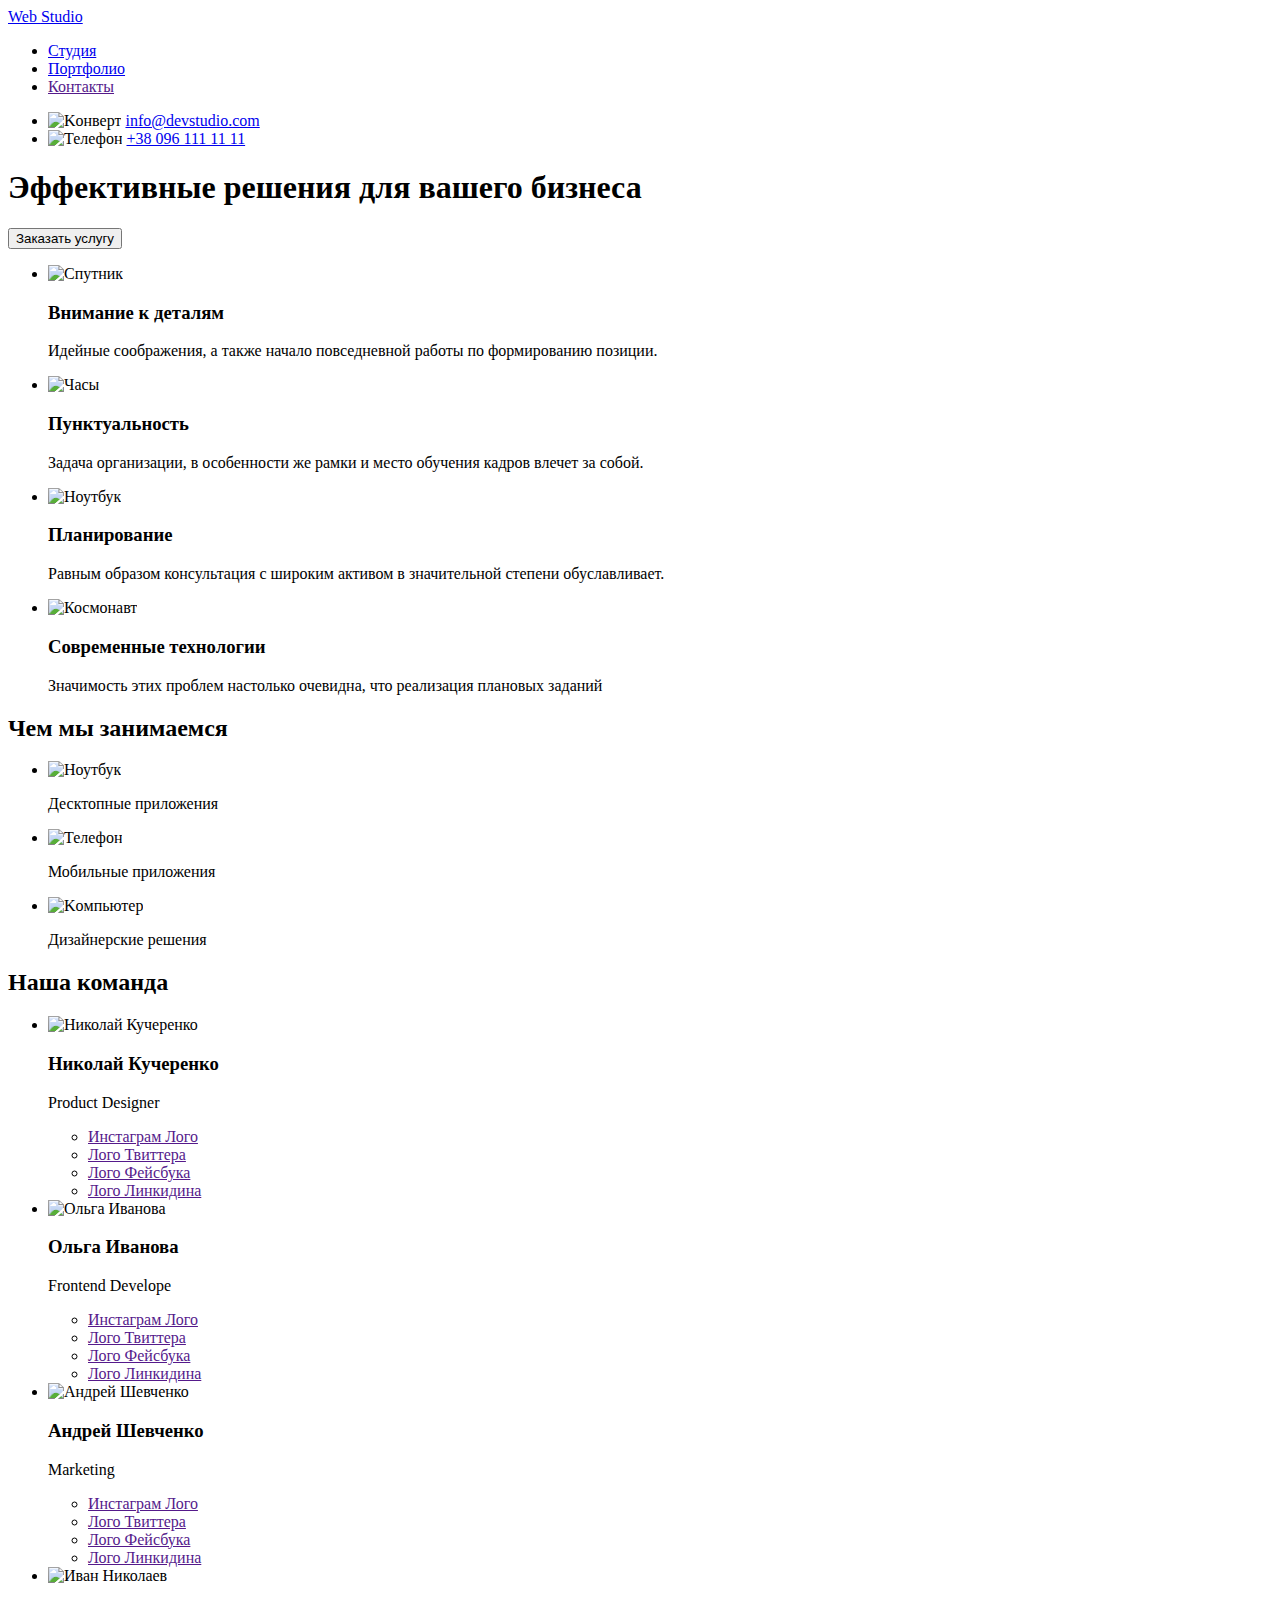
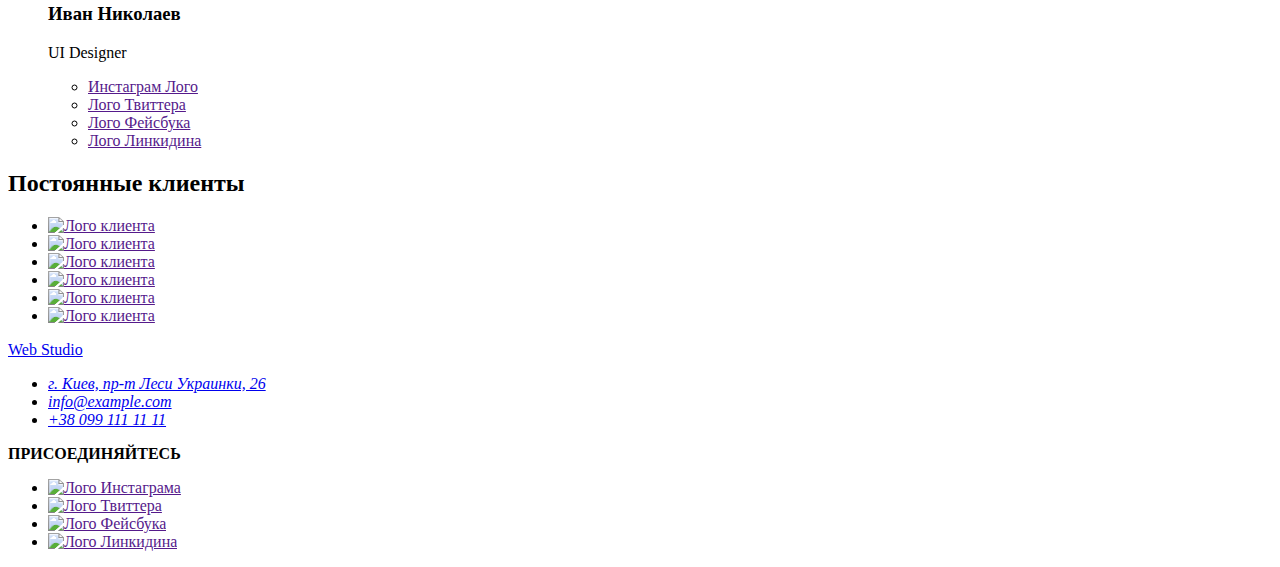
==== index.html @ 24cbf23c "Uploading Files" ====
<!DOCTYPE html>
<html lang="ru">
  <head>
    <meta charset="UTF-8" />
    <meta name="viewport" content="width=device-width, initial-scale=1.0" />
    <title>Web Studio</title>
    <link
      href="https://fonts.googleapis.com/css2?family=Raleway:wght@700&family=Roboto:wght@400;500;700;900&display=swap"
      rel="stylesheet"
    />
    <link rel="stylesheet" href="./css/normalize.css" />
    <link rel="stylesheet" href="./css/style.css" />
  </head>
  <body>
    <!--Hat of website-->
    <header>
      <div class="top-navigation container">
        <nav class="top-nav">
          <a class="logo" href="./index.html" aria-label="Лого" lang="en">
            <span class="bluesidelogo"> Web </span> Studio
          </a>
          <ul class="site-nav">
            <li class="item">
              <a href="./index.html" class="link current"> Студия </a>
            </li>
            <li class="item">
              <a href="./portfolio.html" class="link">Портфолио</a>
            </li>
            <li class="item"><a href="" class="link">Контакты</a></li>
          </ul>
        </nav>
        <ul class="contacts-list">
          <li class="item">
            <img src="./img/envelope(hover)1.svg" alt="Koнверт" />
            <a href="mailto:info@devstudio.com" class="contacts">
              info@devstudio.com
            </a>
          </li>
          <li class="item">
            <img src="./img/phone1.svg" alt="Телефон" />
            <a href="tel:+380961111111" class="contacts"> +38 096 111 11 11 </a>
          </li>
        </ul>
      </div>
    </header>
    <main class="container">
      <!--Hero-->
      <div class="container">
        <section class="hero">
          <h1 class="hero-title">
            Эффективные решения для вашего бизнеса
          </h1>
          <button type="button" class="hero-button">Заказать услугу</button>
        </section>
      </div>
      <section class="section feauturesec">
        <div class="container">
          <h2 hidden>Преймущества</h2>
          <ul class="features">
            <li class="features-list">
              <img
                class="features-pic-1"
                src="./img/sputnik1.svg"
                alt="Спутник"
              />
              <h3 class="title">Внимание к деталям</h3>
              <p class="features-text">
                Идейные соображения, а также начало повседневной работы по
                формированию позиции.
              </p>
            </li>
            <li class="features-list">
              <img class="features-pic-2" src="./img/clocks1.svg" alt="Часы" />
              <h3 class="title">Пунктуальность</h3>
              <p class="features-text">
                Задача организации, в особенности же рамки и место обучения
                кадров влечет за собой.
              </p>
            </li>
            <li class="features-list">
              <img
                class="features-pic-3"
                src="./img/laptop1.svg"
                alt="Ноутбук"
              />
              <h3 class="title">Планирование</h3>
              <p class="features-text">
                Равным образом консультация с широким активом в значительной
                степени обуславливает.
              </p>
            </li>
            <li class="features-list">
              <img
                class="features-pic-4"
                src="./img/human1.svg"
                alt="Космонавт"
              />
              <h3 class="title">Современные технологии</h3>
              <p class="features-text">
                Значимость этих проблем настолько очевидна, что реализация
                плановых заданий
              </p>
            </li>
          </ul>
        </div>
      </section>
      <!--What we are doing-->
      <section class="section our-job">
        <div class="container">
          <h2 class="section-title">Чем мы занимаемся</h2>
          <ul class="examples">
            <li class="examples-list">
              <img
                src="./img/laptop.jpg"
                alt="Ноутбук"
                width="370"
                height="294"
              />
              <p class="picturetext">Десктопные приложения</p>
            </li>
            <li class="examples-list">
              <img
                src="./img/phone.jpg"
                alt="Телефон"
                width="370"
                height="294"
              />
              <p class="picturetext">Мобильные приложения</p>
            </li>
            <li class="examples-list">
              <img
                src="./img/computer.jpg"
                alt="Koмпьютер"
                width="370"
                height="294"
              />
              <p class="picturetext">Дизайнерские решения</p>
            </li>
          </ul>
        </div>
      </section>
      <!--Наша команда-->
      <section class="section our-team">
        <div class="container">
          <h2 class="section-title">Наша команда</h2>
          <ul class="our-people">
            <li class="team-list">
              <img
                src="./img/kucherenko.jpg"
                alt="Николай Кучеренко"
                width="270"
                height="260"
              />
              <h3 class="nametitle">Николай Кучеренко</h3>
              <p lang="en" class="profession">Product Designer</p>
              <ul>
                <li><a href="" aria-label="Instagram"> Инстаграм Лого </a></li>
                <li><a href="" aria-label="Twitter"> Лого Твиттера </a></li>
                <li><a href="" aria-label="Facebook"> Лого Фейсбука</a></li>
                <li><a href="" aria-label="Linkedin"> Лого Линкидина</a></li>
              </ul>
            </li>
            <li class="team-list">
              <img
                src="./img/ivanova.png"
                alt="Ольга Иванова"
                width="270"
                height="260"
              />
              <h3 class="nametitle">Ольга Иванова</h3>
              <p lang="en" class="profession">Frontend Develope</p>
              <ul>
                <li><a href="" aria-label="Instagram"> Инстаграм Лого </a></li>
                <li><a href="" aria-label="Twitter"> Лого Твиттера </a></li>
                <li><a href="" aria-label="Facebook"> Лого Фейсбука</a></li>
                <li><a href="" aria-label="Linkedin"> Лого Линкидина</a></li>
              </ul>
            </li>
            <li class="team-list">
              <img
                src="./img/shevchenko.png"
                alt="Андрей Шевченко"
                width="270"
                height="260"
              />
              <h3 class="nametitle">Андрей Шевченко</h3>
              <p lang="en" class="profession">Marketing</p>
              <ul>
                <li><a href="" aria-label="Instagram"> Инстаграм Лого </a></li>
                <li><a href="" aria-label="Twitter"> Лого Твиттера </a></li>
                <li><a href="" aria-label="Facebook"> Лого Фейсбука</a></li>
                <li><a href="" aria-label="Linkedin"> Лого Линкидина</a></li>
              </ul>
            </li>
            <li class="team-list">
              <img
                src="./img/nikolaev.png"
                alt="Иван Николаев"
                width="270"
                height="260"
              />
              <h3 class="nametitle">Иван Николаев</h3>
              <p lang="en" class="profession">UI Designer</p>
              <ul>
                <li><a href="" aria-label="Instagram"> Инстаграм Лого </a></li>
                <li><a href="" aria-label="Twitter"> Лого Твиттера </a></li>
                <li><a href="" aria-label="Facebook"> Лого Фейсбука</a></li>
                <li><a href="" aria-label="Linkedin"> Лого Линкидина</a></li>
              </ul>
            </li>
          </ul>
        </div>
      </section>
      <!--Постоянные клиенты-->
      <section class="section clients">
        <div class="container">
          <h2 class="section-title">Постоянные клиенты</h2>
          <ul class="our-clients">
            <li class="clients-list">
              <a href=""><img src="./img/ya&co.svg" alt="Лого клиента" /> </a>
            </li>
            <li class="clients-list">
              <a href="">
                <img src="./img/company.svg" alt="Лого клиента" />
              </a>
            </li>
            <li class="clients-list">
              <a href=""
                ><img src="./img/company2.svg" alt="Лого клиента" />
              </a>
            </li>
            <li class="clients-list">
              <a href="">
                <img src="./img/fosterpeters.svg" alt="Лого клиента"
              /></a>
            </li>
            <li class="clients-list">
              <a href=""> <img src="./img/brand.svg" alt="Лого клиента" /> </a>
            </li>
            <li class="clients-list">
              <a href=""> <img src="./img/tagline.svg" alt="Лого клиента" /></a>
            </li>
          </ul>
        </div>
      </section>
    </main>
    <!-- Footer-->
    <footer class="footer">
      <div class="container">
        <div class="fotter-logo">
          <div class="left-side-logo">
            <a href="./index.html" lang="en" class="whitelogo">
              <span class="bluesidelogo">Web</span> Studio
            </a>
          </div>
          <address class="address">
            <ul class="address-list">
              <li>
                <a
                  href="https://goo.gl/maps/Nmf4giyLiauQaxNX7"
                  target="blank"
                  class="addresslink"
                  >г. Киев, пр-т Леси Украинки, 26</a
                >
              </li>
              <li>
                <a
                  href="mailto:info@example.com"
                  class="addresslink addresscolor"
                >
                  info@example.com
                </a>
              </li>
              <li>
                <a href="tel:+380991111111" class="addresslink addresscolor">
                  +38 099 111 11 11
                </a>
              </li>
            </ul>
          </address>
        </div>
        <div class="fotter-join-us">
          <div class="join-us">
            <b class="footer-sent">
              ПРИСОЕДИНЯЙТЕСЬ
            </b>
          </div>
          <ul class="footter-social">
            <li class="footter-social-list">
              <a href="" aria-label="Instagram" class="social-network">
                <img
                  src="./img/social-media/instagram 2.svg"
                  alt="Лого Инстаграма"
                />
              </a>
            </li>
            <li class="footter-social-list">
              <a href="" aria-label="Twitter" class="social-network">
                <img
                  src="./img/social-media/twitter 1.svg"
                  alt="Лого Твиттера"
                />
              </a>
            </li>
            <li class="footter-social-list">
              <a href="" aria-label="Facebook" class="social-network">
                <img
                  src="./img/social-media/facebook 1.svg"
                  alt="Лого Фейсбука"
                />
              </a>
            </li>
            <li class="footter-social-list">
              <a href="" aria-label="Linkedin" class="social-network">
                <img
                  src="./img/social-media/linkedin 1.svg"
                  alt="Лого Линкидина"
                />
              </a>
            </li>
          </ul>
        </div>
      </div>
    </footer>
  </body>
</html>
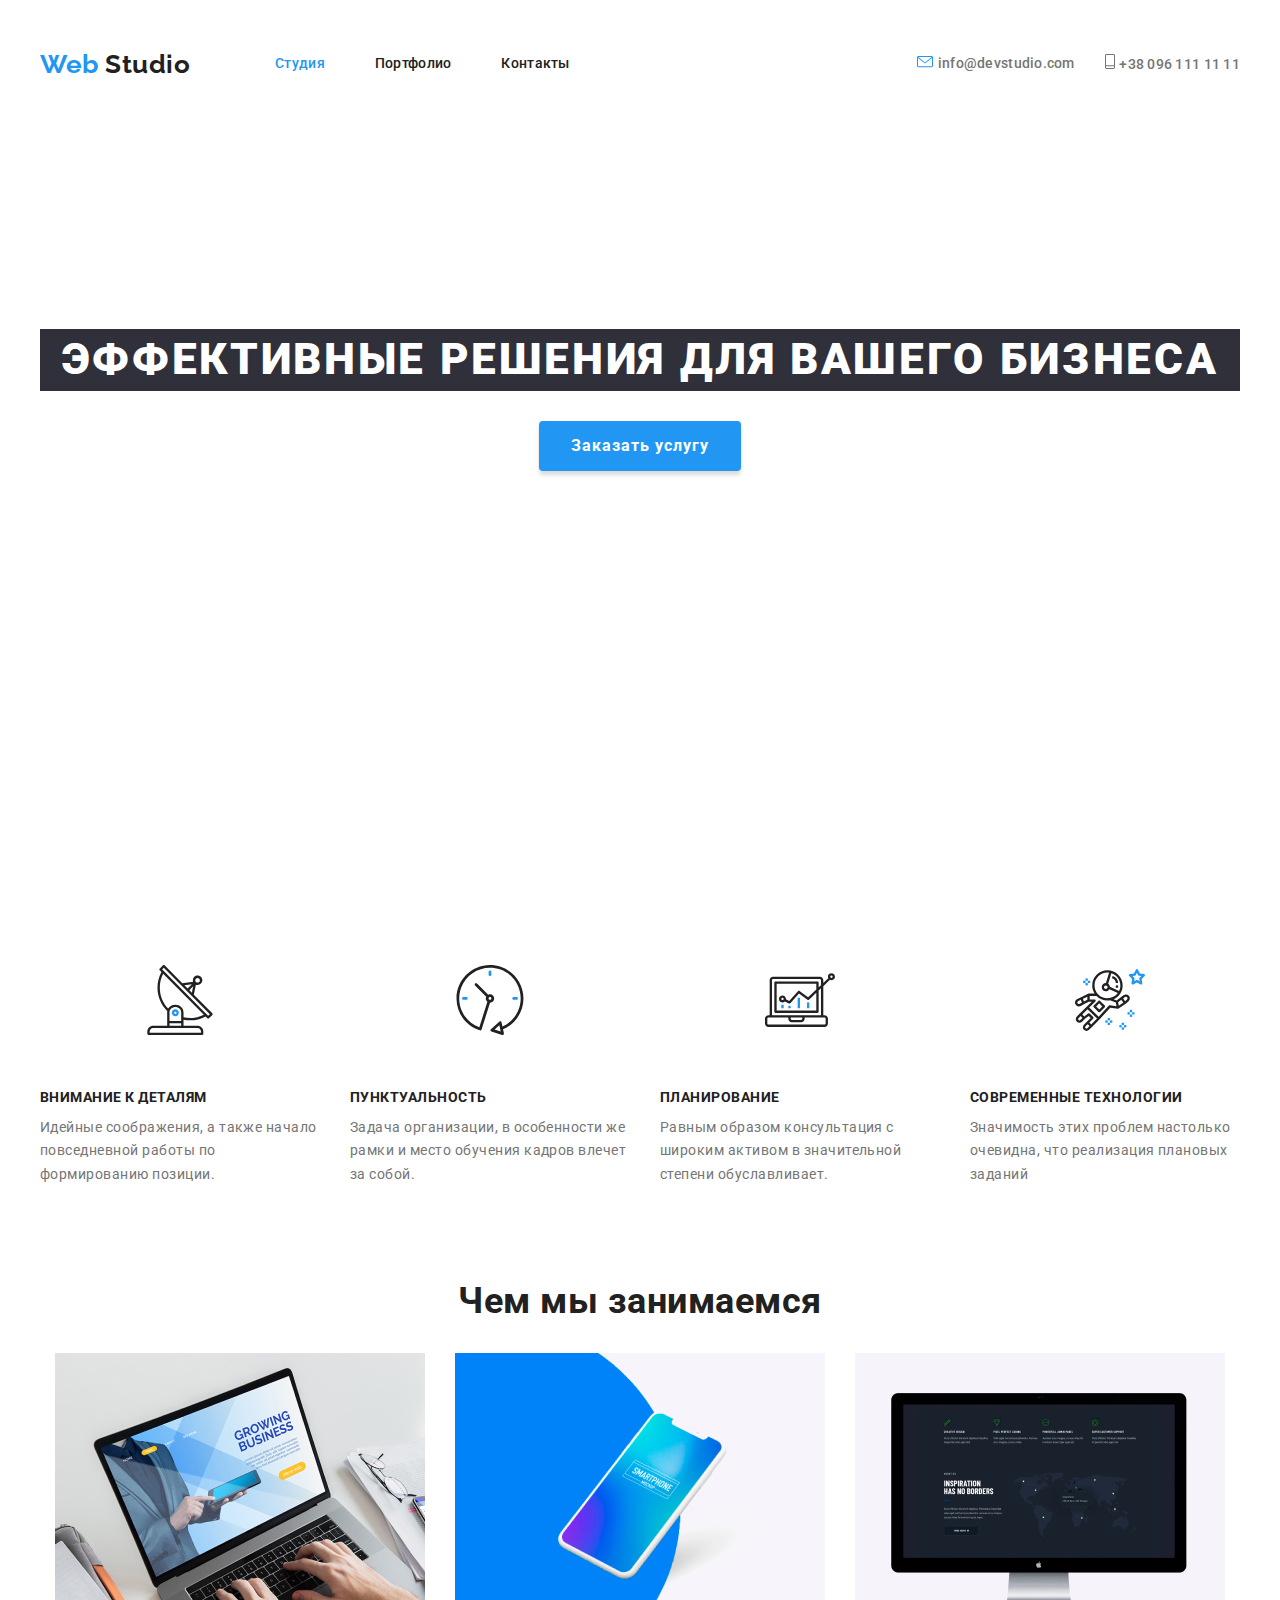
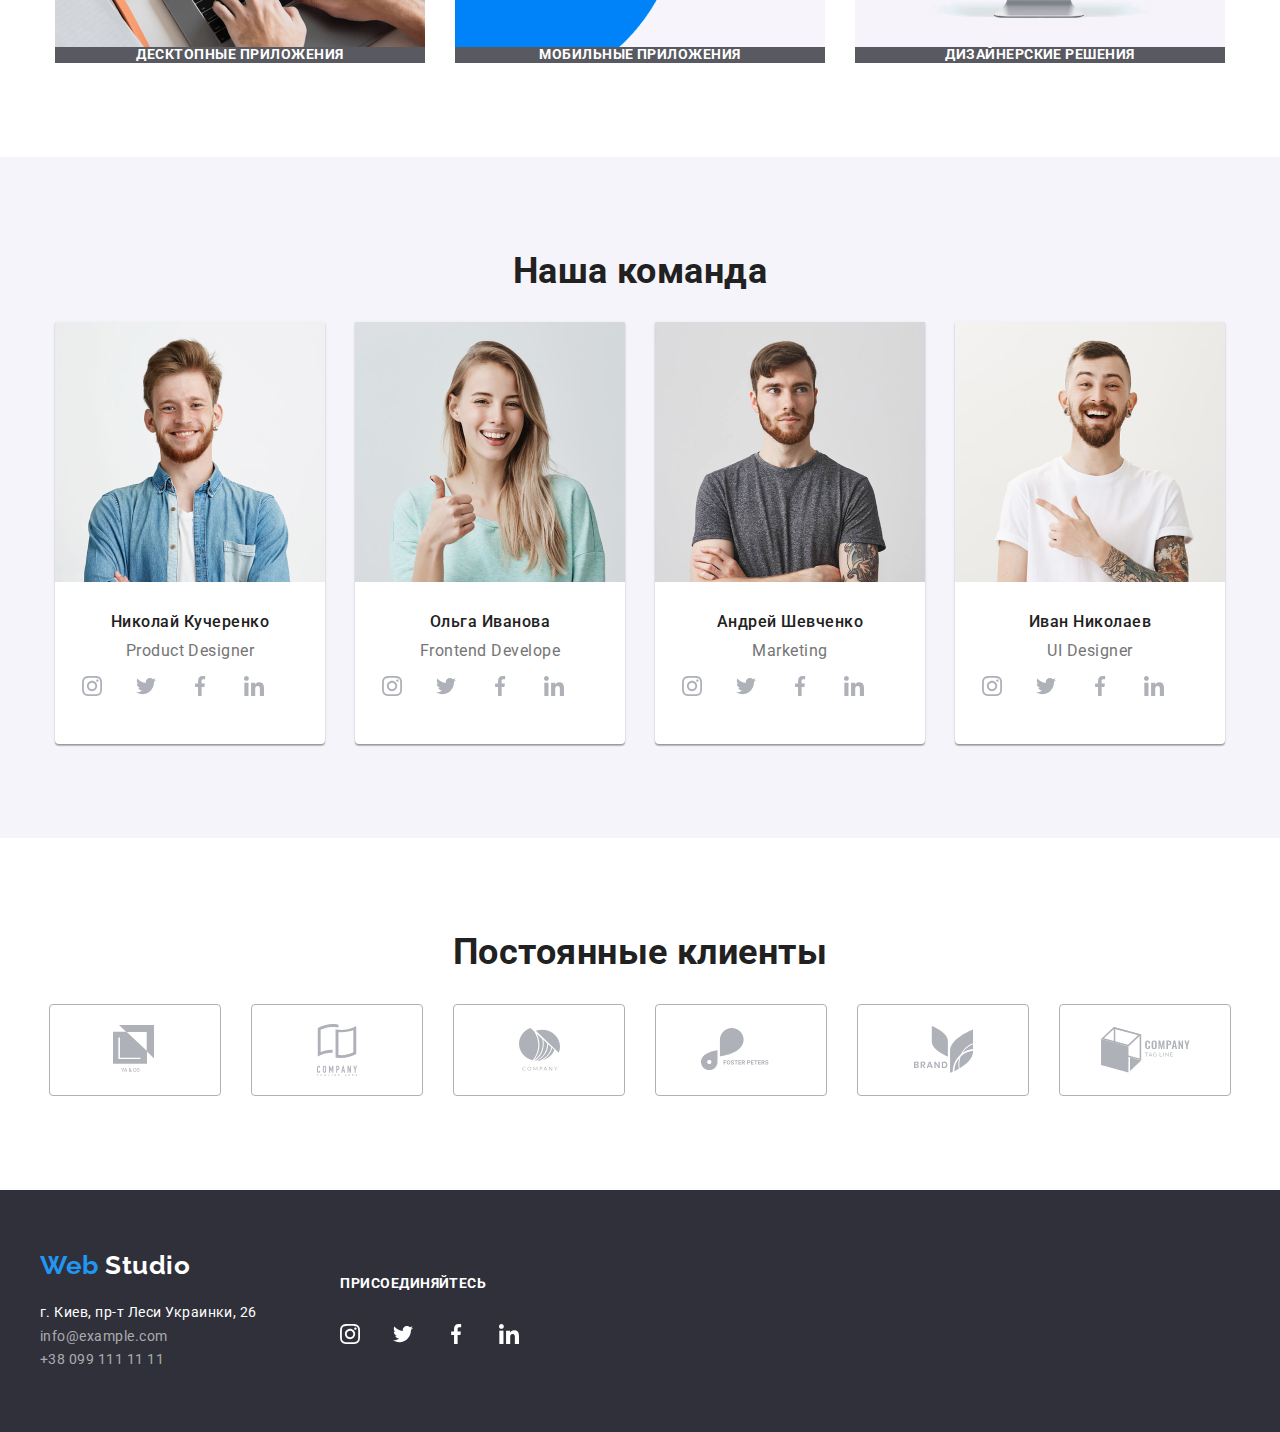
==== commit 06e16db2: "Updated html" ====
--- a/index.html
+++ b/index.html
@@ -43,7 +43,7 @@
         </ul>
       </div>
     </header>
-    <main class="container">
+    <main>
       <!--Hero-->
       <div class="container">
         <section class="hero">
@@ -59,7 +59,7 @@
           <ul class="features">
             <li class="features-list">
               <img
-                class="features-pic-1"
+                class="features-pic"
                 src="./img/sputnik1.svg"
                 alt="Спутник"
               />
@@ -70,7 +70,7 @@
               </p>
             </li>
             <li class="features-list">
-              <img class="features-pic-2" src="./img/clocks1.svg" alt="Часы" />
+              <img class="features-pic" src="./img/clocks1.svg" alt="Часы" />
               <h3 class="title">Пунктуальность</h3>
               <p class="features-text">
                 Задача организации, в особенности же рамки и место обучения
@@ -78,11 +78,7 @@
               </p>
             </li>
             <li class="features-list">
-              <img
-                class="features-pic-3"
-                src="./img/laptop1.svg"
-                alt="Ноутбук"
-              />
+              <img class="features-pic" src="./img/laptop1.svg" alt="Ноутбук" />
               <h3 class="title">Планирование</h3>
               <p class="features-text">
                 Равным образом консультация с широким активом в значительной
@@ -91,7 +87,7 @@
             </li>
             <li class="features-list">
               <img
-                class="features-pic-4"
+                class="features-pic"
                 src="./img/human1.svg"
                 alt="Космонавт"
               />
@@ -141,75 +137,181 @@
       </section>
       <!--Наша команда-->
       <section class="section our-team">
-        <div class="container">
-          <h2 class="section-title">Наша команда</h2>
-          <ul class="our-people">
-            <li class="team-list">
-              <img
-                src="./img/kucherenko.jpg"
-                alt="Николай Кучеренко"
-                width="270"
-                height="260"
-              />
-              <h3 class="nametitle">Николай Кучеренко</h3>
-              <p lang="en" class="profession">Product Designer</p>
-              <ul>
-                <li><a href="" aria-label="Instagram"> Инстаграм Лого </a></li>
-                <li><a href="" aria-label="Twitter"> Лого Твиттера </a></li>
-                <li><a href="" aria-label="Facebook"> Лого Фейсбука</a></li>
-                <li><a href="" aria-label="Linkedin"> Лого Линкидина</a></li>
-              </ul>
-            </li>
-            <li class="team-list">
-              <img
-                src="./img/ivanova.png"
-                alt="Ольга Иванова"
-                width="270"
-                height="260"
-              />
-              <h3 class="nametitle">Ольга Иванова</h3>
-              <p lang="en" class="profession">Frontend Develope</p>
-              <ul>
-                <li><a href="" aria-label="Instagram"> Инстаграм Лого </a></li>
-                <li><a href="" aria-label="Twitter"> Лого Твиттера </a></li>
-                <li><a href="" aria-label="Facebook"> Лого Фейсбука</a></li>
-                <li><a href="" aria-label="Linkedin"> Лого Линкидина</a></li>
-              </ul>
-            </li>
-            <li class="team-list">
-              <img
-                src="./img/shevchenko.png"
-                alt="Андрей Шевченко"
-                width="270"
-                height="260"
-              />
-              <h3 class="nametitle">Андрей Шевченко</h3>
-              <p lang="en" class="profession">Marketing</p>
-              <ul>
-                <li><a href="" aria-label="Instagram"> Инстаграм Лого </a></li>
-                <li><a href="" aria-label="Twitter"> Лого Твиттера </a></li>
-                <li><a href="" aria-label="Facebook"> Лого Фейсбука</a></li>
-                <li><a href="" aria-label="Linkedin"> Лого Линкидина</a></li>
-              </ul>
-            </li>
-            <li class="team-list">
-              <img
-                src="./img/nikolaev.png"
-                alt="Иван Николаев"
-                width="270"
-                height="260"
-              />
-              <h3 class="nametitle">Иван Николаев</h3>
-              <p lang="en" class="profession">UI Designer</p>
-              <ul>
-                <li><a href="" aria-label="Instagram"> Инстаграм Лого </a></li>
-                <li><a href="" aria-label="Twitter"> Лого Твиттера </a></li>
-                <li><a href="" aria-label="Facebook"> Лого Фейсбука</a></li>
-                <li><a href="" aria-label="Linkedin"> Лого Линкидина</a></li>
-              </ul>
-            </li>
-          </ul>
-        </div>
+        <h2 class="section-title">Наша команда</h2>
+        <ul class="our-people">
+          <li class="team-list">
+            <img
+              src="./img/kucherenko.jpg"
+              alt="Николай Кучеренко"
+              width="270"
+              height="260"
+            />
+            <h3 class="nametitle">Николай Кучеренко</h3>
+            <p lang="en" class="profession">Product Designer</p>
+            <ul class="social-media-team">
+              <li class="team-sm-list">
+                <a href="" aria-label="Instagram">
+                  <img
+                    src="./img/social-media/white-social-media/instagram 2.svg"
+                    alt="Инстаграм Лого"
+                  />
+                </a>
+              </li>
+              <li class="team-sm-list">
+                <a href="" aria-label="Twitter"
+                  ><img
+                    src="./img/social-media/white-social-media/twitter 1.svg"
+                    alt="Лого Твиттера"
+                  />
+                </a>
+              </li>
+              <li class="team-sm-list">
+                <a href="" aria-label="Facebook">
+                  <img
+                    src="./img/social-media/white-social-media/facebook 1.svg"
+                    alt=" Лого Фейсбук"
+                /></a>
+              </li>
+              <li class="team-sm-list">
+                <a href="" aria-label="Linkedin">
+                  <img
+                    src="./img/social-media/white-social-media/linkedin 1.svg"
+                    alt="Лого Линкидина"
+                  />
+                </a>
+              </li>
+            </ul>
+          </li>
+          <li class="team-list">
+            <img
+              src="./img/ivanova.png"
+              alt="Ольга Иванова"
+              width="270"
+              height="260"
+            />
+            <h3 class="nametitle">Ольга Иванова</h3>
+            <p lang="en" class="profession">Frontend Develope</p>
+            <ul class="social-media-team">
+              <li class="team-sm-list">
+                <a href="" aria-label="Instagram">
+                  <img
+                    src="./img/social-media/white-social-media/instagram 2.svg"
+                    alt="Инстаграм Лого"
+                  />
+                </a>
+              </li>
+              <li class="team-sm-list">
+                <a href="" aria-label="Twitter"
+                  ><img
+                    src="./img/social-media/white-social-media/twitter 1.svg"
+                    alt="Лого Твиттера"
+                  />
+                </a>
+              </li>
+              <li class="team-sm-list">
+                <a href="" aria-label="Facebook">
+                  <img
+                    src="./img/social-media/white-social-media/facebook 1.svg"
+                    alt=" Лого Фейсбук"
+                /></a>
+              </li>
+              <li class="team-sm-list">
+                <a href="" aria-label="Linkedin">
+                  <img
+                    src="./img/social-media/white-social-media/linkedin 1.svg"
+                    alt="Лого Линкидина"
+                  />
+                </a>
+              </li>
+            </ul>
+          </li>
+          <li class="team-list">
+            <img
+              src="./img/shevchenko.png"
+              alt="Андрей Шевченко"
+              width="270"
+              height="260"
+            />
+            <h3 class="nametitle">Андрей Шевченко</h3>
+            <p lang="en" class="profession">Marketing</p>
+            <ul class="social-media-team">
+              <li class="team-sm-list">
+                <a href="" aria-label="Instagram">
+                  <img
+                    src="./img/social-media/white-social-media/instagram 2.svg"
+                    alt="Инстаграм Лого"
+                  />
+                </a>
+              </li>
+              <li class="team-sm-list">
+                <a href="" aria-label="Twitter"
+                  ><img
+                    src="./img/social-media/white-social-media/twitter 1.svg"
+                    alt="Лого Твиттера"
+                  />
+                </a>
+              </li>
+              <li class="team-sm-list">
+                <a href="" aria-label="Facebook">
+                  <img
+                    src="./img/social-media/white-social-media/facebook 1.svg"
+                    alt=" Лого Фейсбук"
+                /></a>
+              </li>
+              <li class="team-sm-list">
+                <a href="" aria-label="Linkedin">
+                  <img
+                    src="./img/social-media/white-social-media/linkedin 1.svg"
+                    alt="Лого Линкидина"
+                  />
+                </a>
+              </li>
+            </ul>
+          </li>
+          <li class="team-list">
+            <img
+              src="./img/nikolaev.png"
+              alt="Иван Николаев"
+              width="270"
+              height="260"
+            />
+            <h3 class="nametitle">Иван Николаев</h3>
+            <p lang="en" class="profession">UI Designer</p>
+            <ul class="social-media-team">
+              <li class="team-sm-list">
+                <a href="" aria-label="Instagram">
+                  <img
+                    src="./img/social-media/white-social-media/instagram 2.svg"
+                    alt="Инстаграм Лого"
+                  />
+                </a>
+              </li>
+              <li class="team-sm-list">
+                <a href="" aria-label="Twitter"
+                  ><img
+                    src="./img/social-media/white-social-media/twitter 1.svg"
+                    alt="Лого Твиттера"
+                  />
+                </a>
+              </li>
+              <li class="team-sm-list">
+                <a href="" aria-label="Facebook">
+                  <img
+                    src="./img/social-media/white-social-media/facebook 1.svg"
+                    alt=" Лого Фейсбук"
+                /></a>
+              </li>
+              <li class="team-sm-list">
+                <a href="" aria-label="Linkedin">
+                  <img
+                    src="./img/social-media/white-social-media/linkedin 1.svg"
+                    alt="Лого Линкидина"
+                  />
+                </a>
+              </li>
+            </ul>
+          </li>
+        </ul>
       </section>
       <!--Постоянные клиенты-->
       <section class="section clients">
--- a/css/style.css
+++ b/css/style.css
@@ -0,0 +1,486 @@
+:root {
+  --main-font: "Roboto", sans-serif;
+  --secondary-font: "Raleway", sans-serif;
+  --primary-text-color: #757575;
+  --title-text-color: #212121;
+  --accent-color: #2196f3;
+  --background-color: #ffffff;
+  --backgroud-our-team: #f5f4fa;
+  --fotter-color: #2f303a;
+}
+html {
+  box-sizing: border-box;
+}
+*,
+*: :before,
+*: :after {
+  box-sizing: inherit;
+}
+body {
+  color: var(--primary-text-color);
+  background-color: var(--background-color);
+
+  font-family: var(--main-font);
+  letter-spacing: 0.03em;
+}
+ul {
+  margin: 0;
+  padding: 0;
+  list-style: none;
+  font-family: var(--main-font);
+}
+.examples img,
+.features img,
+.our-people img,
+.our-clients img {
+  display: block;
+}
+.container {
+  width: 1200px;
+  padding-right: 15px;
+  padding-left: 15px;
+  margin-left: auto;
+  margin-right: auto;
+}
+.button,
+.hero-button {
+  font-family: inherit;
+}
+/* Logo */
+.logo,
+.whitelogo {
+  color: var(--title-text-color);
+
+  font-family: var(--secondary-font);
+  font-style: normal;
+  letter-spacing: 0.02em;
+  font-weight: 700;
+  font-size: 26px;
+  line-height: 1.19;
+  text-decoration: none;
+}
+.bluesidelogo {
+  color: var(--accent-color);
+  font-style: normal;
+}
+/* Site Nav */
+.header {
+  height: 100px;
+  border-bottom: 1px solid #ececec;
+  top: 81px;
+}
+.top-nav {
+  display: flex;
+  align-items: center;
+}
+.top-navigation {
+  display: flex;
+  align-items: center;
+  justify-content: center;
+  padding-top: 24px;
+  padding-bottom: 25px;
+}
+.site-nav {
+  display: flex;
+  margin-left: 85px;
+}
+.link {
+  display: block;
+  padding-top: 32px;
+  padding-bottom: 32px;
+}
+
+.site-nav .item .current {
+  color: var(--accent-color);
+  text-decoration: none;
+}
+.site-nav .item + .item {
+  margin-left: 50px;
+}
+.site-nav .link,
+.contacts {
+  color: var(--title-text-color);
+
+  letter-spacing: 0.02em;
+  font-weight: 500;
+  font-size: 14px;
+  line-height: 1.14;
+  text-decoration: none;
+}
+.site-nav .link:hover,
+.site-nav .link:focus,
+.contacts:hover,
+.contacts:focus {
+  color: var(--accent-color);
+}
+/* Contacts */
+.contacts-list {
+  display: flex;
+  margin-left: auto;
+}
+.contacts-list .item + .item {
+  margin-left: 30px;
+}
+.contacts {
+  color: var(--primary-text-color);
+}
+
+/* Hero */
+.hero {
+  padding-top: 200px;
+  padding-bottom: 200px;
+  text-align: center;
+}
+
+.hero-title {
+  margin-top: 0;
+  margin-bottom: 30px;
+  color: var(--background-color);
+  background-color: #2f303a;
+
+  font-family: var(--main-font);
+  font-weight: 900;
+  font-size: 44px;
+  line-height: 1.4;
+  letter-spacing: 0.06em;
+  text-align: center;
+  text-transform: uppercase;
+}
+.hero-button {
+  min-width: 50px;
+  margin-bottom: 200px;
+
+  border-radius: 4px;
+  padding: 10px 32px;
+
+  color: var(--background-color);
+  background-color: var(--accent-color);
+  box-shadow: 0px 4px 4px rgba(0, 0, 0, 0.15);
+  border: transparent;
+
+  font-family: var(--main-font);
+  letter-spacing: 0.06em;
+  font-weight: 700;
+  font-size: 16px;
+  line-height: 1.88;
+  align-items: center;
+  text-align: center;
+}
+/* Sections */
+.section-title {
+  color: var(--title-text-color);
+  margin-top: 0;
+
+  font-weight: 700;
+  font-size: 36px;
+  line-height: 1.16;
+  text-align: center;
+}
+/* Features, What we are doing */
+.feauturesec {
+  display: flex;
+  justify-content: center;
+  align-items: center;
+  padding-top: 94px;
+  padding-bottom: 47px;
+}
+.features .features-list + .features-list {
+  margin-left: 30px;
+}
+.features-text {
+  margin-right: 0;
+  margin-top: 0;
+  margin-bottom: 0;
+  width: 280px;
+}
+.features-pic {
+  margin-left: auto;
+  margin-right: auto;
+  margin-bottom: 55px;
+}
+.features .title,
+.picturetext {
+  margin-top: 0;
+  color: var(--title-text-color);
+
+  font-weight: 700;
+  font-size: 14px;
+  line-height: 1.14;
+}
+.picturetext {
+  margin-bottom: 0px;
+}
+.title {
+  margin-top: 0;
+  margin-bottom: 10px;
+
+  text-transform: uppercase;
+}
+.features > li > p {
+  font-weight: 400;
+  font-size: 14px;
+  line-height: 1.7;
+}
+.features {
+  display: flex;
+  align-items: center;
+}
+/* What we are doing */
+.our-job {
+  padding-top: 47px;
+  padding-bottom: 94px;
+}
+.examples .examples-list + .examples-list {
+  margin-left: 30px;
+}
+.examples {
+  display: flex;
+  justify-content: center;
+}
+.picturetext {
+  color: var(--background-color);
+  background-color: rgba(47, 48, 58, 0.8);
+
+  text-transform: uppercase;
+  text-align: center;
+}
+/* Our team */
+.our-team {
+  padding-top: 94px;
+  padding-bottom: 94px;
+
+  background-color: var(--backgroud-our-team);
+}
+.our-people,
+.our-clients {
+  display: flex;
+  justify-content: center;
+}
+.our-people .team-list + .team-list {
+  margin-left: 30px;
+}
+.profession {
+  margin-top: 0;
+  margin-bottom: 16px;
+
+  font-weight: 400;
+  font-size: 16px;
+  line-height: 1.2;
+  text-align: center;
+}
+.nametitle {
+  margin-top: 30px;
+  margin-bottom: 10px;
+
+  color: var(--title-text-color);
+
+  font-weight: 500;
+  font-size: 16px;
+  line-height: 19px;
+  text-align: center;
+}
+.team-list {
+  width: 270px;
+  height: 422px;
+
+  background: #ffffff;
+  box-shadow: 0px 2px 1px rgba(0, 0, 0, 0.2), 0px 1px 1px rgba(0, 0, 0, 0.14),
+    0px 1px 3px rgba(0, 0, 0, 0.12);
+  border-radius: 0px 0px 4px 4px;
+}
+/* Social Media for our team */
+.social-media-team {
+  display: flex;
+  justify-content: center;
+}
+.team-sm-list {
+  margin-right: 34px;
+}
+/* Our Clients */
+.clients {
+  padding-top: 94px;
+  padding-bottom: 94px;
+}
+.our-clients li {
+  border: 1px solid #afb1b8;
+  box-sizing: border-box;
+  border-radius: 4px;
+}
+.clients-list a :hover,
+.clients-list a :focus {
+  color: var(--accent-color);
+}
+.clients-list a {
+  display: flex;
+  justify-content: center;
+  align-items: center;
+
+  width: 170px;
+  height: 90px;
+}
+
+.our-clients .clients-list + .clients-list {
+  margin-left: 30px;
+}
+/* Footer */
+.footer {
+  padding-top: 60px;
+  padding-bottom: 60px;
+  background-color: var(--fotter-color);
+}
+.left-side-logo {
+  display: flex;
+  margin-right: 150px;
+  margin-left: 0;
+}
+.fotter-logo a {
+  margin-top: 0;
+  margin-bottom: 20px;
+}
+.footer .container {
+  display: flex;
+  align-items: center;
+}
+.whitelogo,
+.addresslink,
+.footer-sent {
+  color: var(--background-color);
+  font-style: normal;
+}
+.address {
+  font-style: normal;
+}
+.addresslink {
+  margin-top: 0;
+  margin-bottom: 9px;
+
+  font-weight: 400;
+  font-size: 14px;
+  line-height: 1.7;
+  text-decoration: none;
+}
+.addresscolor {
+  color: rgba(255, 255, 255, 0.6);
+}
+
+.footer-sent {
+  text-transform: uppercase;
+  font-weight: 700;
+  font-size: 14px;
+  line-height: 1.14;
+}
+.join-us {
+  margin-bottom: 32px;
+}
+.footter-join-us,
+.footter-social {
+  display: flex;
+}
+.footer-sent {
+  display: inline-block;
+}
+.footter-social-list:not(:last-child) {
+  margin-right: 33px;
+}
+.social-network {
+  text-decoration: none;
+}
+.footter-social-list {
+  display: flex;
+}
+/* Portfolio */
+/* Portfolio filter */
+.portfolio-filter {
+  padding-top: 94px;
+  padding-bottom: 25px;
+}
+.section .button {
+  color: var(--title-text-color);
+  background-color: var(--backgroud-our-team);
+
+  font-weight: 500;
+  font-size: 16px;
+  line-height: 1.6;
+  text-align: center;
+}
+.button {
+  border-color: transparent;
+  box-shadow: 0px 2px 2px rgba(0, 0, 0, 0.12), 0px 1px 2px rgba(0, 0, 0, 0.08),
+    0px 3px 1px rgba(0, 0, 0, 0.1);
+  border-radius: 4px;
+  padding: 6px 22px;
+}
+.section .button:hover,
+.section .button:focus {
+  color: var(--background-color);
+  background-color: var(--accent-color);
+}
+.portfolio-button {
+  display: flex;
+  justify-content: center;
+  align-items: center;
+
+  margin-bottom: 50px;
+}
+.button {
+  min-width: 50px;
+}
+.button-port:not(:last-child):not(:last-child) {
+  margin-right: 9px;
+}
+
+/* Portfolio */
+.portfolio-section-style {
+  padding-top: 25px;
+  padding-bottom: 94px;
+  margin-left: auto;
+  margin-left: auto;
+}
+
+.portfolio-works-list {
+  display: flex;
+  flex-wrap: wrap;
+}
+.portfolio-works {
+  margin-right: 30px;
+  width: 370px;
+  height: 404px;
+
+  box-sizing: border-box;
+  background: #ffffff;
+  border: 1px solid #eeeeee;
+}
+.portfolio-works:nth-child(3n) {
+  margin-right: 0;
+}
+.portfolio-works:not(:nth-last-child(-n + 3)) {
+  margin-bottom: 30px;
+}
+.works {
+  text-decoration: none;
+}
+.portfolio-title {
+  margin-top: 20px;
+  margin-bottom: 4px;
+  color: var(--title-text-color);
+  padding-left: 24px;
+  padding-right: 24px;
+
+  font-weight: 700;
+  font-size: 18px;
+  line-height: 2;
+  letter-spacing: 0.06em;
+  text-decoration: none;
+}
+.section-descrp {
+  margin-top: 0;
+  margin-bottom: 0;
+
+  padding-left: 24px;
+  padding-right: 24px;
+
+  font-weight: 400;
+  font-size: 16px;
+  line-height: 1.8;
+  color: var(--primary-text-color);
+}
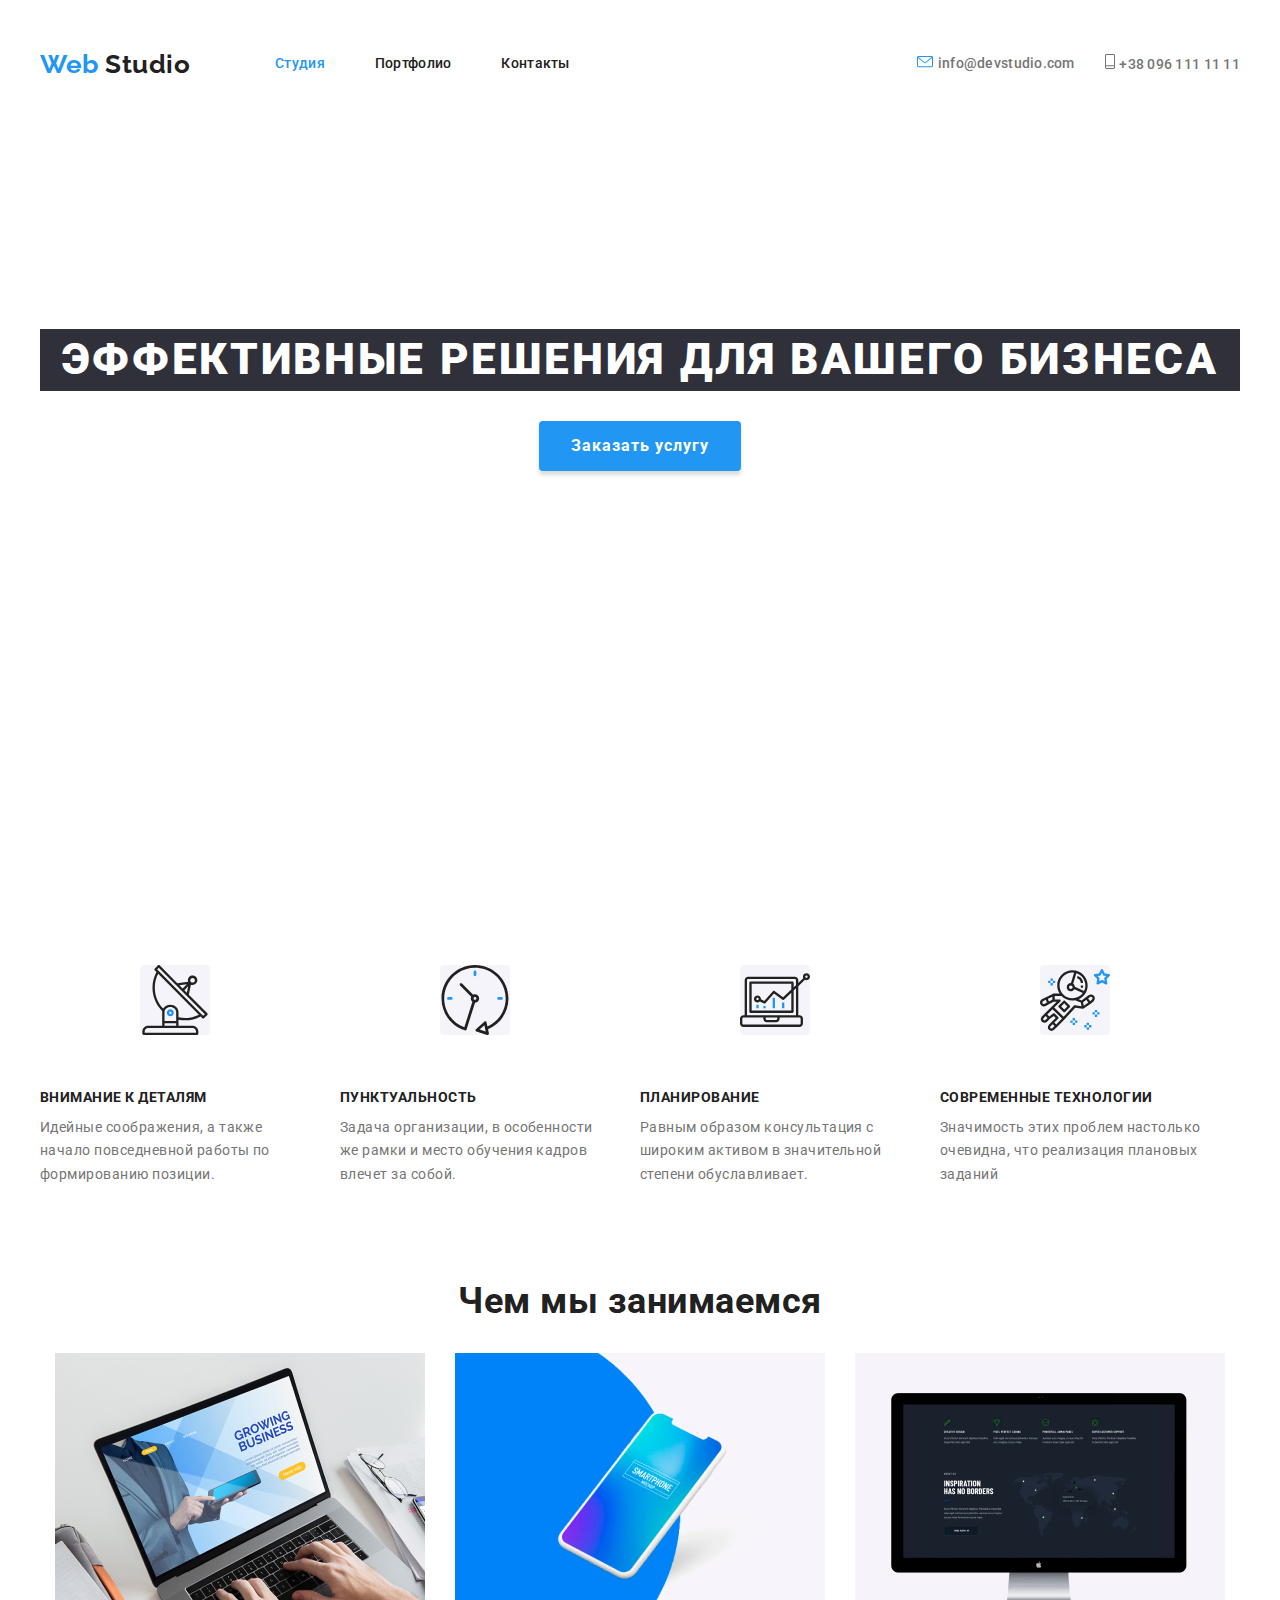
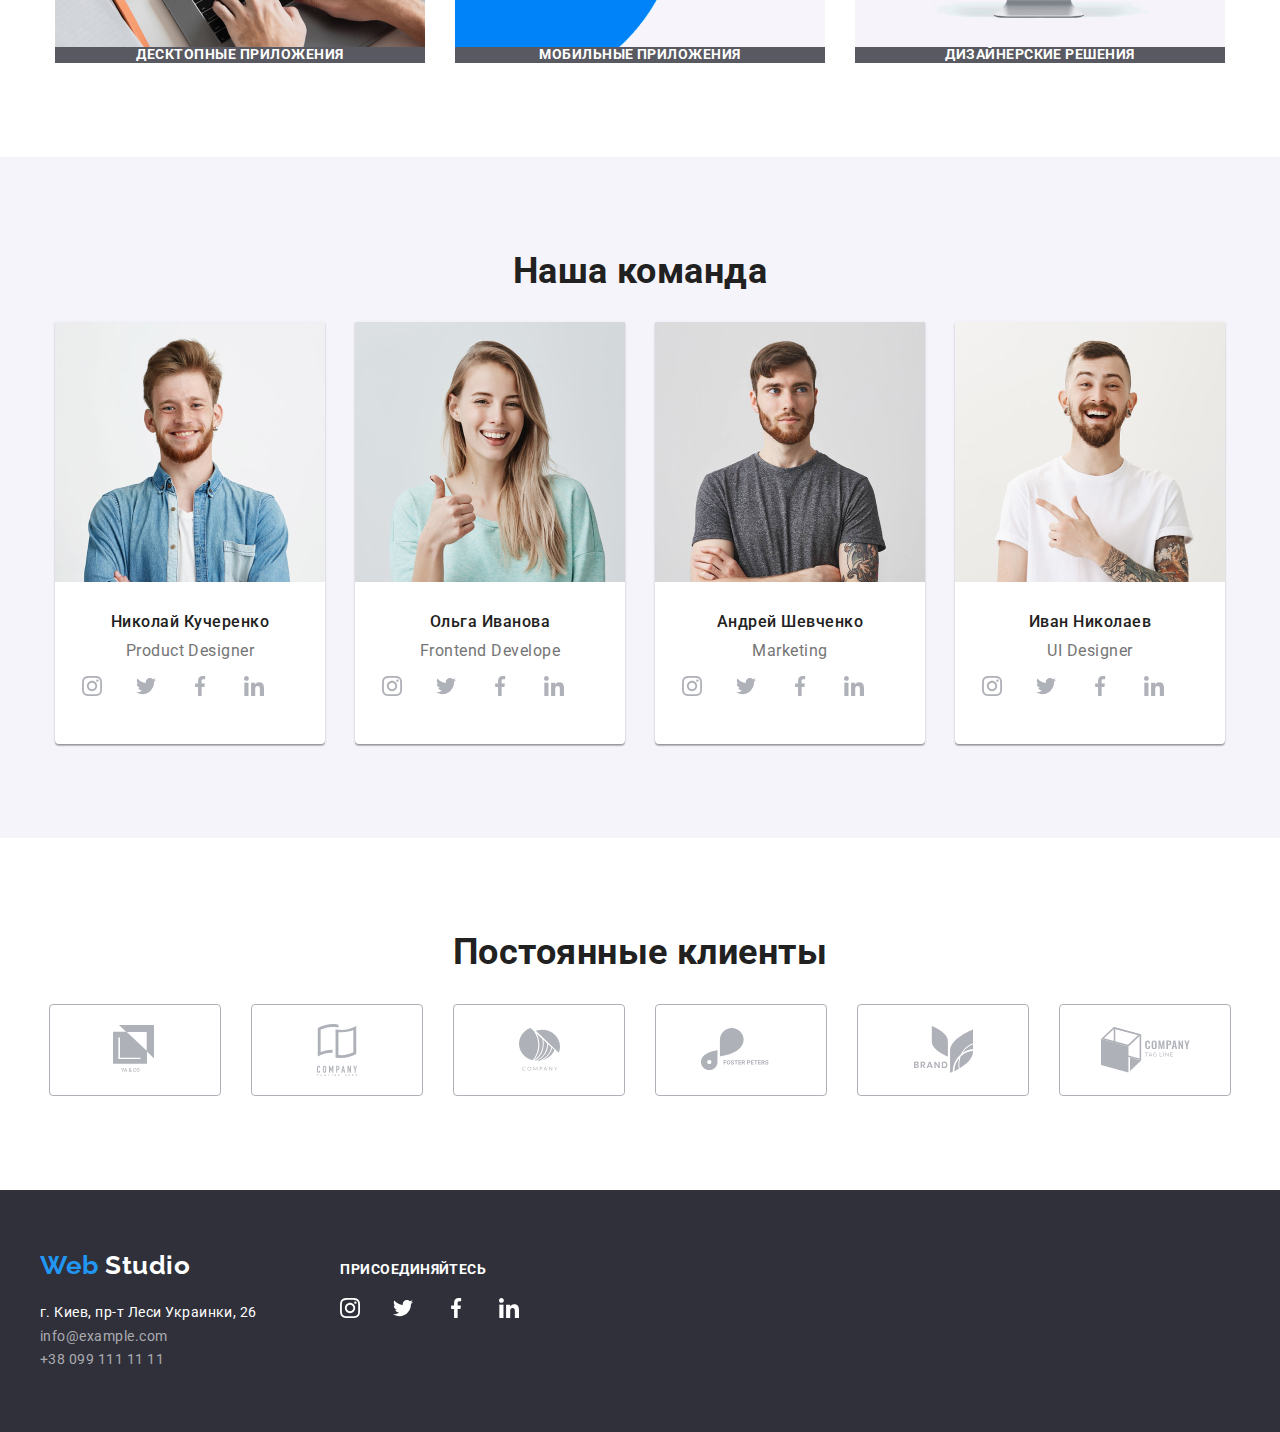
==== commit 442b3800: "Updated Footer" ====
--- a/index.html
+++ b/index.html
@@ -349,7 +349,7 @@
     <!-- Footer-->
     <footer class="footer">
       <div class="container">
-        <div class="fotter-logo">
+        <div class="footer-logo">
           <div class="left-side-logo">
             <a href="./index.html" lang="en" class="whitelogo">
               <span class="bluesidelogo">Web</span> Studio
@@ -387,8 +387,8 @@
               ПРИСОЕДИНЯЙТЕСЬ
             </b>
           </div>
-          <ul class="footter-social">
-            <li class="footter-social-list">
+          <ul class="footer-social">
+            <li class="footer-social-list">
               <a href="" aria-label="Instagram" class="social-network">
                 <img
                   src="./img/social-media/instagram 2.svg"
@@ -396,7 +396,7 @@
                 />
               </a>
             </li>
-            <li class="footter-social-list">
+            <li class="footer-social-list">
               <a href="" aria-label="Twitter" class="social-network">
                 <img
                   src="./img/social-media/twitter 1.svg"
@@ -404,7 +404,7 @@
                 />
               </a>
             </li>
-            <li class="footter-social-list">
+            <li class="footer-social-list">
               <a href="" aria-label="Facebook" class="social-network">
                 <img
                   src="./img/social-media/facebook 1.svg"
@@ -412,7 +412,7 @@
                 />
               </a>
             </li>
-            <li class="footter-social-list">
+            <li class="footer-social-list">
               <a href="" aria-label="Linkedin" class="social-network">
                 <img
                   src="./img/social-media/linkedin 1.svg"
--- a/css/style.css
+++ b/css/style.css
@@ -191,12 +191,15 @@
   margin-right: 0;
   margin-top: 0;
   margin-bottom: 0;
-  width: 280px;
+  width: 270px;
 }
 .features-pic {
   margin-left: auto;
   margin-right: auto;
   margin-bottom: 55px;
+
+  background: #f5f4fa;
+  border-radius: 4px;
 }
 .features .title,
 .picturetext {
@@ -328,18 +331,17 @@
   padding-bottom: 60px;
   background-color: var(--fotter-color);
 }
+
 .left-side-logo {
-  display: flex;
+  display: block;
   margin-right: 150px;
   margin-left: 0;
-}
-.fotter-logo a {
-  margin-top: 0;
   margin-bottom: 20px;
 }
+
 .footer .container {
   display: flex;
-  align-items: center;
+  align-items: baseline;
 }
 .whitelogo,
 .addresslink,
@@ -370,22 +372,22 @@
   line-height: 1.14;
 }
 .join-us {
-  margin-bottom: 32px;
-}
-.footter-join-us,
-.footter-social {
+  margin-bottom: 20px;
+}
+.footer-join-us,
+.footer-social {
   display: flex;
 }
 .footer-sent {
-  display: inline-block;
-}
-.footter-social-list:not(:last-child) {
+  display: block;
+}
+.footer-social-list:not(:last-child) {
   margin-right: 33px;
 }
 .social-network {
   text-decoration: none;
 }
-.footter-social-list {
+.footer-social-list {
   display: flex;
 }
 /* Portfolio */
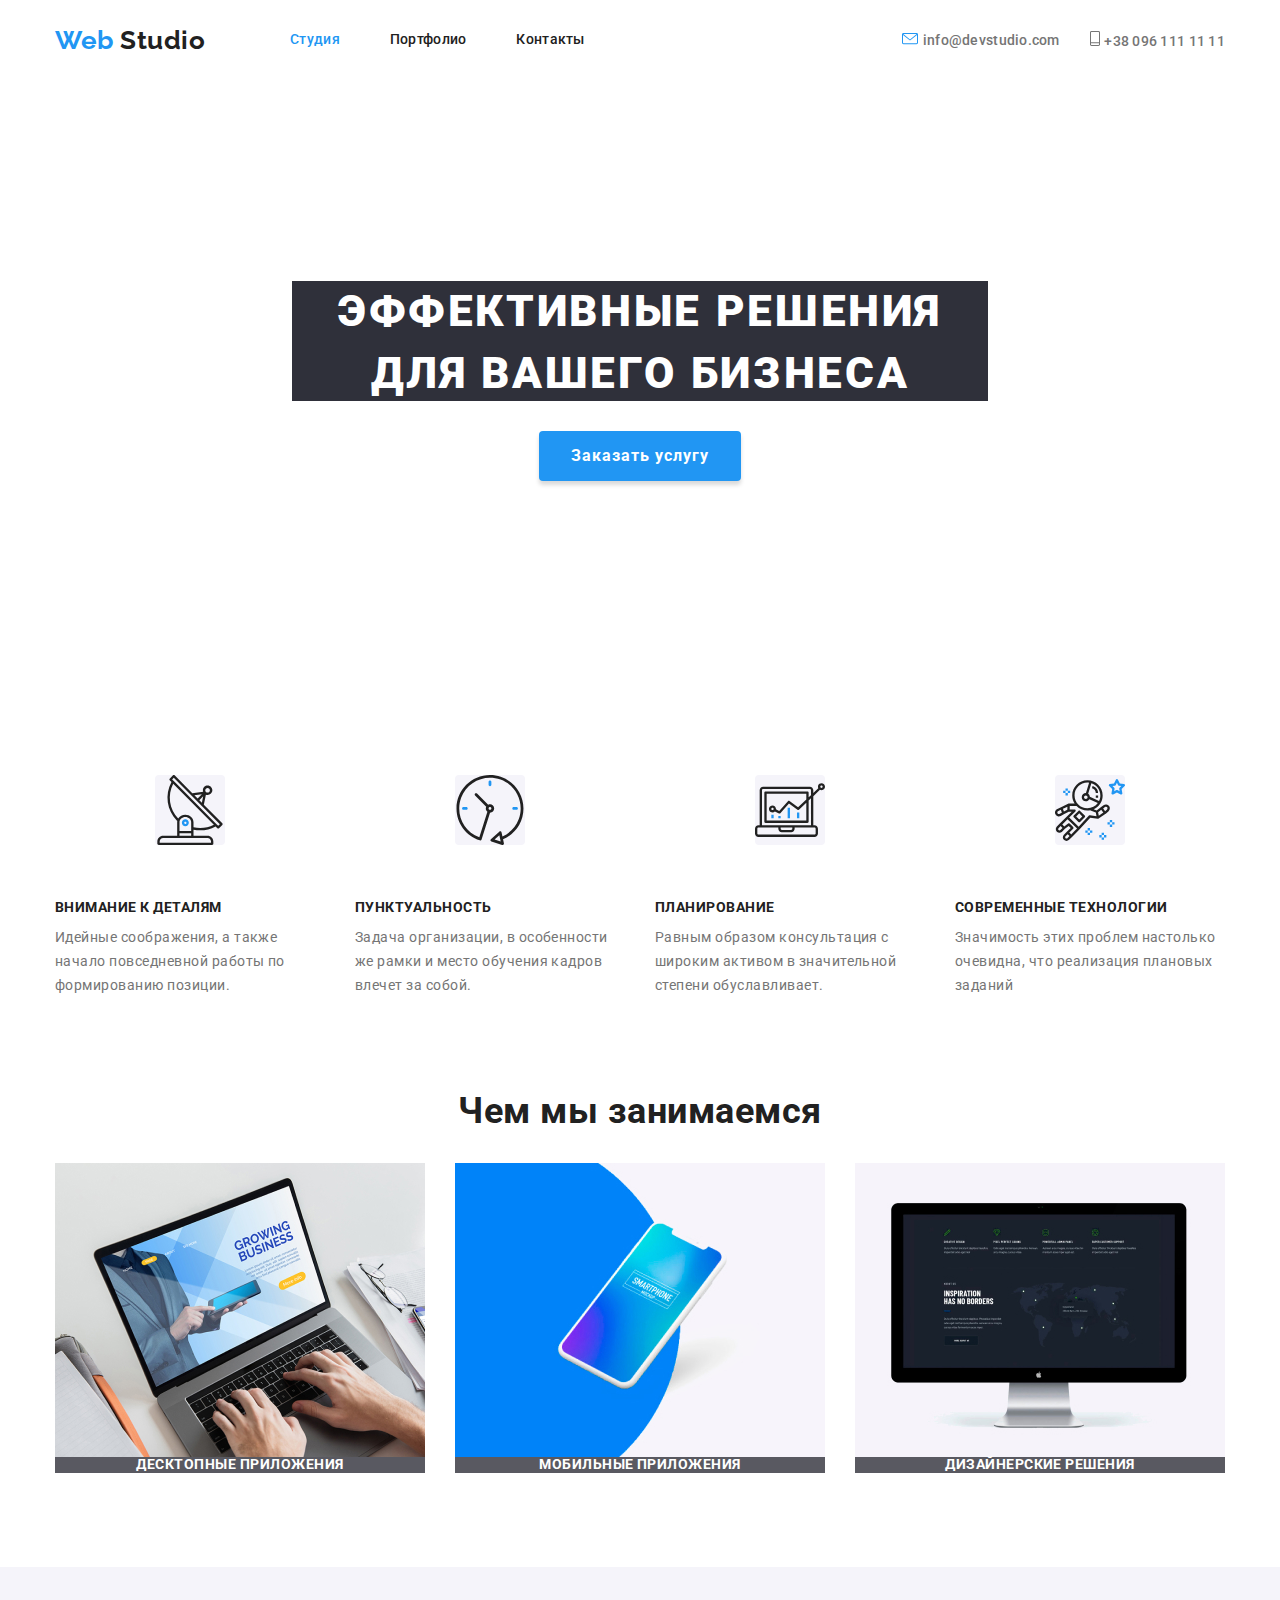
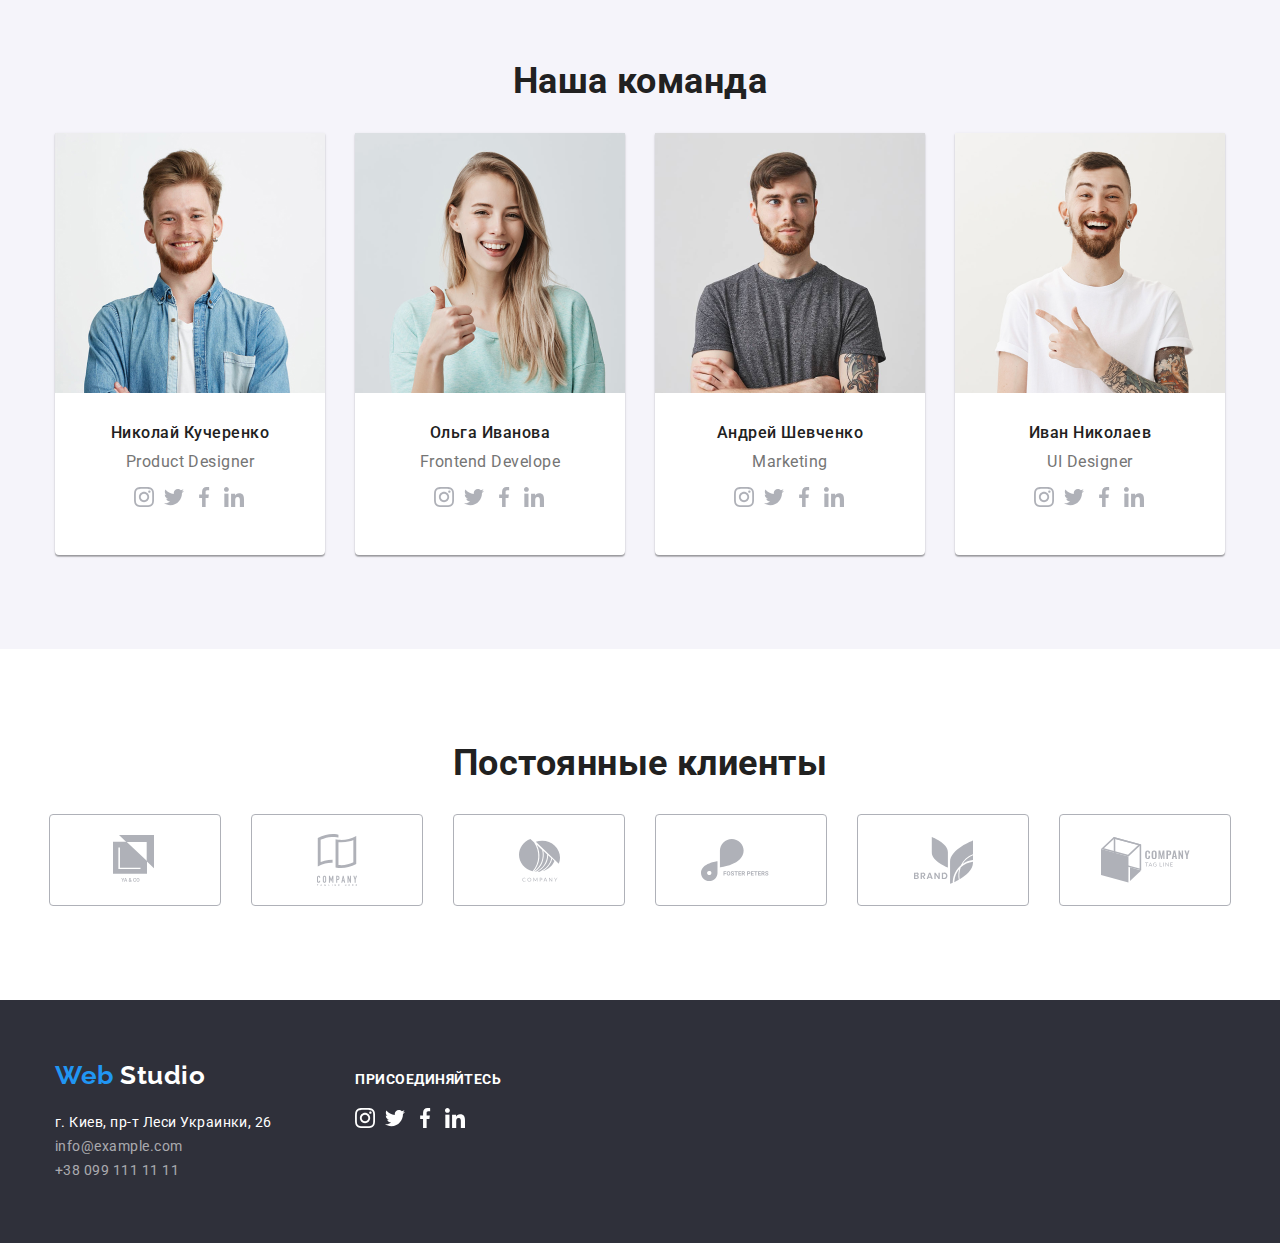
==== commit b76f9636: "Updates of css" ====
--- a/index.html
+++ b/index.html
@@ -45,14 +45,15 @@
     </header>
     <main>
       <!--Hero-->
-      <div class="container">
-        <section class="hero">
+      <section class="hero">
+        <div class="container">
           <h1 class="hero-title">
             Эффективные решения для вашего бизнеса
           </h1>
           <button type="button" class="hero-button">Заказать услугу</button>
-        </section>
-      </div>
+        </div>
+      </section>
+      <!--Features-->
       <section class="section feauturesec">
         <div class="container">
           <h2 hidden>Преймущества</h2>
@@ -102,8 +103,8 @@
       </section>
       <!--What we are doing-->
       <section class="section our-job">
+        <h2 class="section-title">Чем мы занимаемся</h2>
         <div class="container">
-          <h2 class="section-title">Чем мы занимаемся</h2>
           <ul class="examples">
             <li class="examples-list">
               <img
--- a/css/style.css
+++ b/css/style.css
@@ -31,12 +31,14 @@
 }
 .examples img,
 .features img,
+.our-job img,
 .our-people img,
+.social-media-team img,
 .our-clients img {
   display: block;
 }
 .container {
-  width: 1200px;
+  width: 1170px;
   padding-right: 15px;
   padding-left: 15px;
   margin-left: auto;
@@ -65,9 +67,7 @@
 }
 /* Site Nav */
 .header {
-  height: 100px;
   border-bottom: 1px solid #ececec;
-  top: 81px;
 }
 .top-nav {
   display: flex;
@@ -77,7 +77,8 @@
   display: flex;
   align-items: center;
   justify-content: center;
-  padding-top: 24px;
+
+  padding-top: 25px;
   padding-bottom: 25px;
 }
 .site-nav {
@@ -86,8 +87,6 @@
 }
 .link {
   display: block;
-  padding-top: 32px;
-  padding-bottom: 32px;
 }
 
 .site-nav .item .current {
@@ -131,10 +130,14 @@
   padding-bottom: 200px;
   text-align: center;
 }
-
 .hero-title {
   margin-top: 0;
   margin-bottom: 30px;
+  width: 696px;
+  height: 120px;
+  margin-left: auto;
+  margin-right: auto;
+
   color: var(--background-color);
   background-color: #2f303a;
 
@@ -148,7 +151,6 @@
 }
 .hero-button {
   min-width: 50px;
-  margin-bottom: 200px;
 
   border-radius: 4px;
   padding: 10px 32px;
@@ -258,6 +260,14 @@
 .our-clients {
   display: flex;
   justify-content: center;
+  align-items: center;
+}
+.our-people {
+  width: 1200px;
+  padding-left: 15px;
+  padding-right: 15px;
+  margin-left: auto;
+  margin-right: auto;
 }
 .our-people .team-list + .team-list {
   margin-left: 30px;
@@ -285,6 +295,8 @@
 .team-list {
   width: 270px;
   height: 422px;
+  align-items: center;
+  text-align: center;
 
   background: #ffffff;
   box-shadow: 0px 2px 1px rgba(0, 0, 0, 0.2), 0px 1px 1px rgba(0, 0, 0, 0.14),
@@ -295,9 +307,15 @@
 .social-media-team {
   display: flex;
   justify-content: center;
-}
-.team-sm-list {
-  margin-right: 34px;
+  align-items: center;
+
+  padding: 0 36px 44px 34px;
+}
+.team-sm-list:not(:last-child) {
+  margin-right: 10px;
+}
+.team-sm-list > a {
+  display: block;
 }
 /* Our Clients */
 .clients {
@@ -378,24 +396,24 @@
 .footer-social {
   display: flex;
 }
+footer-social {
+  justify-content: center;
+  align-items: center;
+}
+.social-network {
+  display: block;
+}
 .footer-sent {
   display: block;
 }
 .footer-social-list:not(:last-child) {
-  margin-right: 33px;
+  margin-right: 10px;
 }
 .social-network {
   text-decoration: none;
-}
-.footer-social-list {
-  display: flex;
 }
 /* Portfolio */
 /* Portfolio filter */
-.portfolio-filter {
-  padding-top: 94px;
-  padding-bottom: 25px;
-}
 .section .button {
   color: var(--title-text-color);
   background-color: var(--backgroud-our-team);
@@ -421,7 +439,6 @@
   display: flex;
   justify-content: center;
   align-items: center;
-
   margin-bottom: 50px;
 }
 .button {
@@ -433,7 +450,7 @@
 
 /* Portfolio */
 .portfolio-section-style {
-  padding-top: 25px;
+  padding-top: 94px;
   padding-bottom: 94px;
   margin-left: auto;
   margin-left: auto;
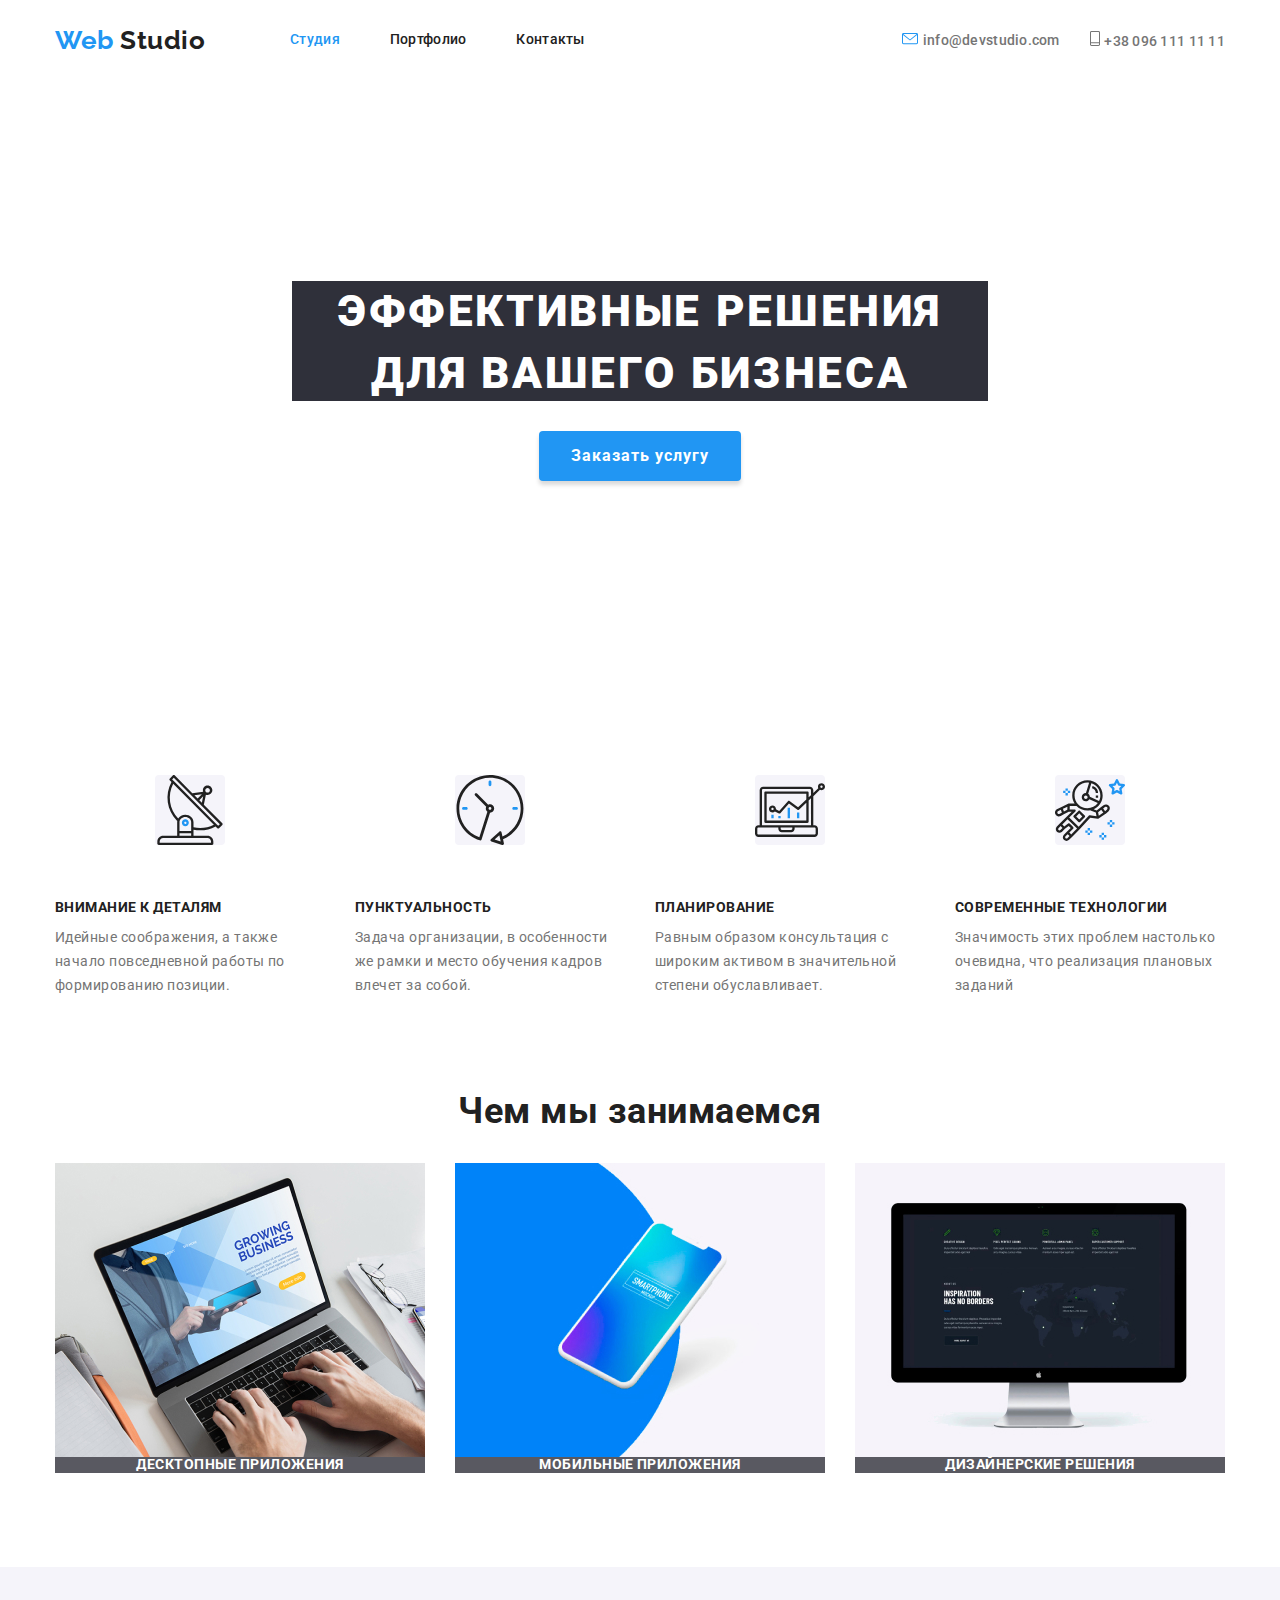
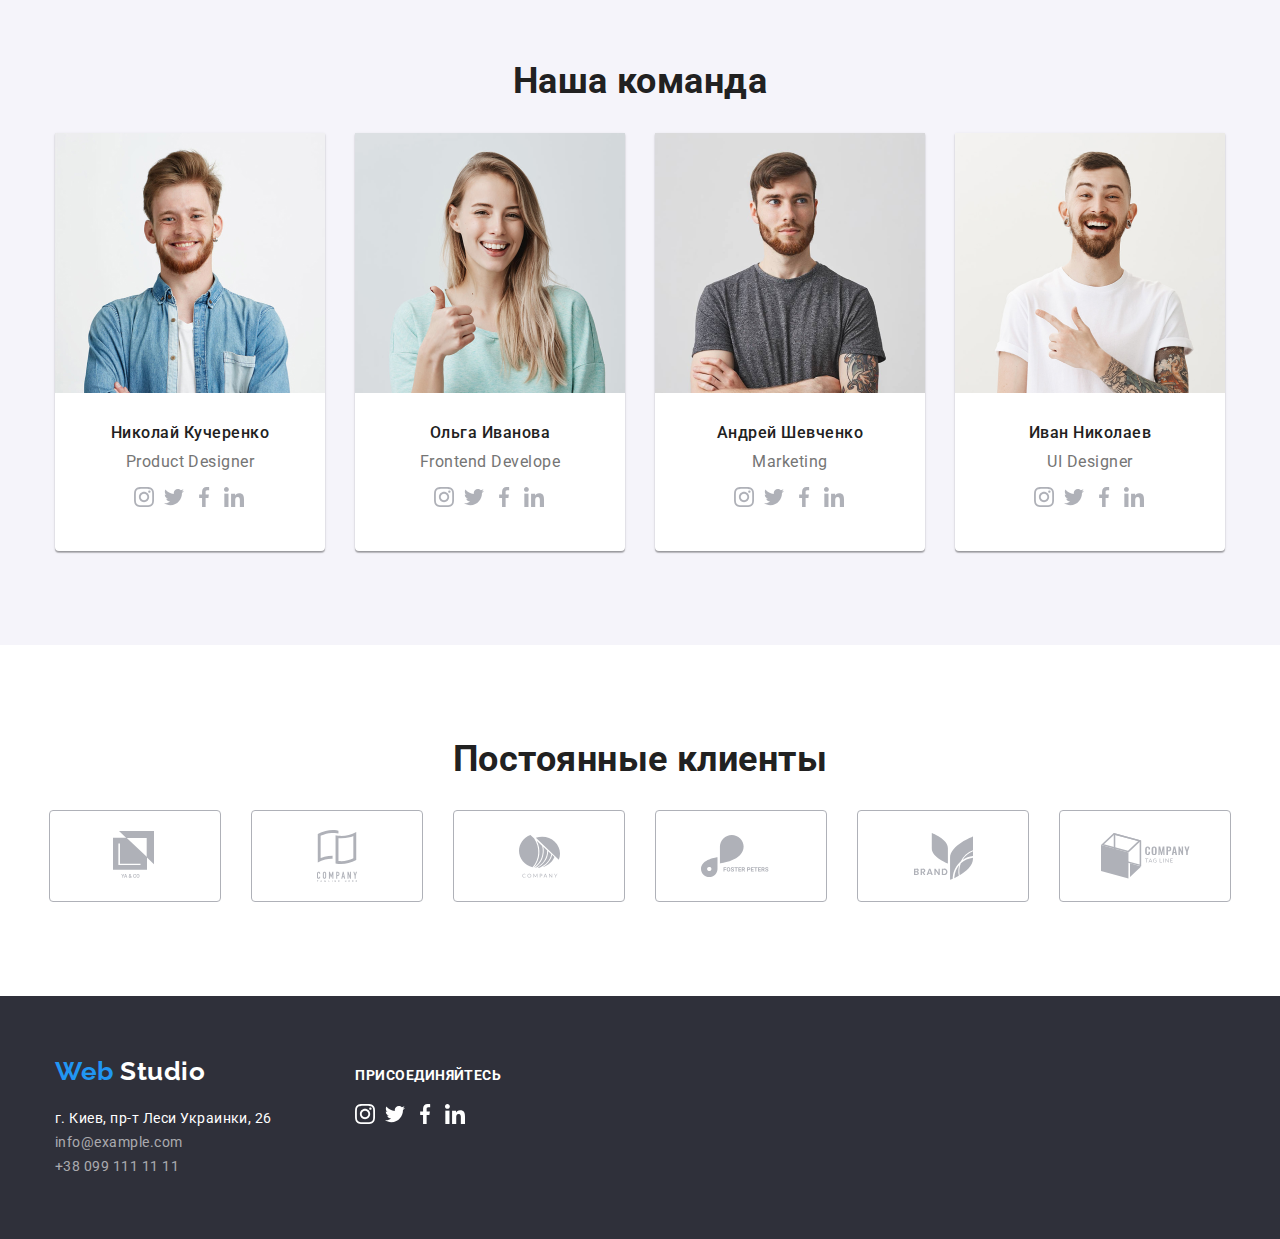
==== commit 6e48a3ac: "Updated css" ====
--- a/index.html
+++ b/index.html
@@ -55,51 +55,41 @@
       </section>
       <!--Features-->
       <section class="section feauturesec">
-        <div class="container">
-          <h2 hidden>Преймущества</h2>
-          <ul class="features">
-            <li class="features-list">
-              <img
-                class="features-pic"
-                src="./img/sputnik1.svg"
-                alt="Спутник"
-              />
-              <h3 class="title">Внимание к деталям</h3>
-              <p class="features-text">
-                Идейные соображения, а также начало повседневной работы по
-                формированию позиции.
-              </p>
-            </li>
-            <li class="features-list">
-              <img class="features-pic" src="./img/clocks1.svg" alt="Часы" />
-              <h3 class="title">Пунктуальность</h3>
-              <p class="features-text">
-                Задача организации, в особенности же рамки и место обучения
-                кадров влечет за собой.
-              </p>
-            </li>
-            <li class="features-list">
-              <img class="features-pic" src="./img/laptop1.svg" alt="Ноутбук" />
-              <h3 class="title">Планирование</h3>
-              <p class="features-text">
-                Равным образом консультация с широким активом в значительной
-                степени обуславливает.
-              </p>
-            </li>
-            <li class="features-list">
-              <img
-                class="features-pic"
-                src="./img/human1.svg"
-                alt="Космонавт"
-              />
-              <h3 class="title">Современные технологии</h3>
-              <p class="features-text">
-                Значимость этих проблем настолько очевидна, что реализация
-                плановых заданий
-              </p>
-            </li>
-          </ul>
-        </div>
+        <h2 hidden>Преймущества</h2>
+        <ul class="features">
+          <li class="features-list">
+            <img class="features-pic" src="./img/sputnik1.svg" alt="Спутник" />
+            <h3 class="title">Внимание к деталям</h3>
+            <p class="features-text">
+              Идейные соображения, а также начало повседневной работы по
+              формированию позиции.
+            </p>
+          </li>
+          <li class="features-list">
+            <img class="features-pic" src="./img/clocks1.svg" alt="Часы" />
+            <h3 class="title">Пунктуальность</h3>
+            <p class="features-text">
+              Задача организации, в особенности же рамки и место обучения кадров
+              влечет за собой.
+            </p>
+          </li>
+          <li class="features-list">
+            <img class="features-pic" src="./img/laptop1.svg" alt="Ноутбук" />
+            <h3 class="title">Планирование</h3>
+            <p class="features-text">
+              Равным образом консультация с широким активом в значительной
+              степени обуславливает.
+            </p>
+          </li>
+          <li class="features-list">
+            <img class="features-pic" src="./img/human1.svg" alt="Космонавт" />
+            <h3 class="title">Современные технологии</h3>
+            <p class="features-text">
+              Значимость этих проблем настолько очевидна, что реализация
+              плановых заданий
+            </p>
+          </li>
+        </ul>
       </section>
       <!--What we are doing-->
       <section class="section our-job">
@@ -151,35 +141,43 @@
             <p lang="en" class="profession">Product Designer</p>
             <ul class="social-media-team">
               <li class="team-sm-list">
-                <a href="" aria-label="Instagram">
-                  <img
-                    src="./img/social-media/white-social-media/instagram 2.svg"
-                    alt="Инстаграм Лого"
-                  />
-                </a>
-              </li>
-              <li class="team-sm-list">
-                <a href="" aria-label="Twitter"
-                  ><img
-                    src="./img/social-media/white-social-media/twitter 1.svg"
-                    alt="Лого Твиттера"
-                  />
-                </a>
-              </li>
-              <li class="team-sm-list">
-                <a href="" aria-label="Facebook">
-                  <img
-                    src="./img/social-media/white-social-media/facebook 1.svg"
-                    alt=" Лого Фейсбук"
-                /></a>
-              </li>
-              <li class="team-sm-list">
-                <a href="" aria-label="Linkedin">
-                  <img
-                    src="./img/social-media/white-social-media/linkedin 1.svg"
-                    alt="Лого Линкидина"
-                  />
-                </a>
+                <div class="instagram">
+                  <a href="" aria-label="Instagram">
+                    <img
+                      src="./img/social-media/white-social-media/instagram 2.svg"
+                      alt="Инстаграм Лого"
+                    />
+                  </a>
+                </div>
+              </li>
+              <li class="team-sm-list">
+                <div class="twitter">
+                  <a href="" aria-label="Twitter"
+                    ><img
+                      src="./img/social-media/white-social-media/twitter 1.svg"
+                      alt="Лого Твиттера"
+                    />
+                  </a>
+                </div>
+              </li>
+              <li class="team-sm-list">
+                <div class="facebook">
+                  <a href="" aria-label="Facebook">
+                    <img
+                      src="./img/social-media/white-social-media/facebook 1.svg"
+                      alt=" Лого Фейсбук"
+                  /></a>
+                </div>
+              </li>
+              <li class="team-sm-list">
+                <div class="linkedin">
+                  <a href="" aria-label="Linkedin">
+                    <img
+                      src="./img/social-media/white-social-media/linkedin 1.svg"
+                      alt="Лого Линкидина"
+                    />
+                  </a>
+                </div>
               </li>
             </ul>
           </li>
@@ -194,35 +192,43 @@
             <p lang="en" class="profession">Frontend Develope</p>
             <ul class="social-media-team">
               <li class="team-sm-list">
-                <a href="" aria-label="Instagram">
-                  <img
-                    src="./img/social-media/white-social-media/instagram 2.svg"
-                    alt="Инстаграм Лого"
-                  />
-                </a>
-              </li>
-              <li class="team-sm-list">
-                <a href="" aria-label="Twitter"
-                  ><img
-                    src="./img/social-media/white-social-media/twitter 1.svg"
-                    alt="Лого Твиттера"
-                  />
-                </a>
-              </li>
-              <li class="team-sm-list">
-                <a href="" aria-label="Facebook">
-                  <img
-                    src="./img/social-media/white-social-media/facebook 1.svg"
-                    alt=" Лого Фейсбук"
-                /></a>
-              </li>
-              <li class="team-sm-list">
-                <a href="" aria-label="Linkedin">
-                  <img
-                    src="./img/social-media/white-social-media/linkedin 1.svg"
-                    alt="Лого Линкидина"
-                  />
-                </a>
+                <div class="instagram">
+                  <a href="" aria-label="Instagram">
+                    <img
+                      src="./img/social-media/white-social-media/instagram 2.svg"
+                      alt="Инстаграм Лого"
+                    />
+                  </a>
+                </div>
+              </li>
+              <li class="team-sm-list">
+                <div class="twitter">
+                  <a href="" aria-label="Twitter"
+                    ><img
+                      src="./img/social-media/white-social-media/twitter 1.svg"
+                      alt="Лого Твиттера"
+                    />
+                  </a>
+                </div>
+              </li>
+              <li class="team-sm-list">
+                <div class="facebook">
+                  <a href="" aria-label="Facebook">
+                    <img
+                      src="./img/social-media/white-social-media/facebook 1.svg"
+                      alt=" Лого Фейсбук"
+                  /></a>
+                </div>
+              </li>
+              <li class="team-sm-list">
+                <div class="linkedin">
+                  <a href="" aria-label="Linkedin">
+                    <img
+                      src="./img/social-media/white-social-media/linkedin 1.svg"
+                      alt="Лого Линкидина"
+                    />
+                  </a>
+                </div>
               </li>
             </ul>
           </li>
@@ -237,35 +243,43 @@
             <p lang="en" class="profession">Marketing</p>
             <ul class="social-media-team">
               <li class="team-sm-list">
-                <a href="" aria-label="Instagram">
-                  <img
-                    src="./img/social-media/white-social-media/instagram 2.svg"
-                    alt="Инстаграм Лого"
-                  />
-                </a>
-              </li>
-              <li class="team-sm-list">
-                <a href="" aria-label="Twitter"
-                  ><img
-                    src="./img/social-media/white-social-media/twitter 1.svg"
-                    alt="Лого Твиттера"
-                  />
-                </a>
-              </li>
-              <li class="team-sm-list">
-                <a href="" aria-label="Facebook">
-                  <img
-                    src="./img/social-media/white-social-media/facebook 1.svg"
-                    alt=" Лого Фейсбук"
-                /></a>
-              </li>
-              <li class="team-sm-list">
-                <a href="" aria-label="Linkedin">
-                  <img
-                    src="./img/social-media/white-social-media/linkedin 1.svg"
-                    alt="Лого Линкидина"
-                  />
-                </a>
+                <div class="instagram">
+                  <a href="" aria-label="Instagram">
+                    <img
+                      src="./img/social-media/white-social-media/instagram 2.svg"
+                      alt="Инстаграм Лого"
+                    />
+                  </a>
+                </div>
+              </li>
+              <li class="team-sm-list">
+                <div class="twitter">
+                  <a href="" aria-label="Twitter"
+                    ><img
+                      src="./img/social-media/white-social-media/twitter 1.svg"
+                      alt="Лого Твиттера"
+                    />
+                  </a>
+                </div>
+              </li>
+              <li class="team-sm-list">
+                <div class="facebook">
+                  <a href="" aria-label="Facebook">
+                    <img
+                      src="./img/social-media/white-social-media/facebook 1.svg"
+                      alt=" Лого Фейсбук"
+                  /></a>
+                </div>
+              </li>
+              <li class="team-sm-list">
+                <div class="linkedin">
+                  <a href="" aria-label="Linkedin">
+                    <img
+                      src="./img/social-media/white-social-media/linkedin 1.svg"
+                      alt="Лого Линкидина"
+                    />
+                  </a>
+                </div>
               </li>
             </ul>
           </li>
@@ -280,35 +294,43 @@
             <p lang="en" class="profession">UI Designer</p>
             <ul class="social-media-team">
               <li class="team-sm-list">
-                <a href="" aria-label="Instagram">
-                  <img
-                    src="./img/social-media/white-social-media/instagram 2.svg"
-                    alt="Инстаграм Лого"
-                  />
-                </a>
-              </li>
-              <li class="team-sm-list">
-                <a href="" aria-label="Twitter"
-                  ><img
-                    src="./img/social-media/white-social-media/twitter 1.svg"
-                    alt="Лого Твиттера"
-                  />
-                </a>
-              </li>
-              <li class="team-sm-list">
-                <a href="" aria-label="Facebook">
-                  <img
-                    src="./img/social-media/white-social-media/facebook 1.svg"
-                    alt=" Лого Фейсбук"
-                /></a>
-              </li>
-              <li class="team-sm-list">
-                <a href="" aria-label="Linkedin">
-                  <img
-                    src="./img/social-media/white-social-media/linkedin 1.svg"
-                    alt="Лого Линкидина"
-                  />
-                </a>
+                <div class="instagram">
+                  <a href="" aria-label="Instagram">
+                    <img
+                      src="./img/social-media/white-social-media/instagram 2.svg"
+                      alt="Инстаграм Лого"
+                    />
+                  </a>
+                </div>
+              </li>
+              <li class="team-sm-list">
+                <div class="twitter">
+                  <a href="" aria-label="Twitter"
+                    ><img
+                      src="./img/social-media/white-social-media/twitter 1.svg"
+                      alt="Лого Твиттера"
+                    />
+                  </a>
+                </div>
+              </li>
+              <li class="team-sm-list">
+                <div class="facebook">
+                  <a href="" aria-label="Facebook">
+                    <img
+                      src="./img/social-media/white-social-media/facebook 1.svg"
+                      alt=" Лого Фейсбук"
+                  /></a>
+                </div>
+              </li>
+              <li class="team-sm-list">
+                <div class="linkedin">
+                  <a href="" aria-label="Linkedin">
+                    <img
+                      src="./img/social-media/white-social-media/linkedin 1.svg"
+                      alt="Лого Линкидина"
+                    />
+                  </a>
+                </div>
               </li>
             </ul>
           </li>
@@ -390,36 +412,44 @@
           </div>
           <ul class="footer-social">
             <li class="footer-social-list">
-              <a href="" aria-label="Instagram" class="social-network">
-                <img
-                  src="./img/social-media/instagram 2.svg"
-                  alt="Лого Инстаграма"
-                />
-              </a>
+              <div class="instagram">
+                <a href="" aria-label="Instagram" class="social-network">
+                  <img
+                    src="./img/social-media/instagram 2.svg"
+                    alt="Лого Инстаграма"
+                  />
+                </a>
+              </div>
             </li>
             <li class="footer-social-list">
-              <a href="" aria-label="Twitter" class="social-network">
-                <img
-                  src="./img/social-media/twitter 1.svg"
-                  alt="Лого Твиттера"
-                />
-              </a>
+              <div class="twitter">
+                <a href="" aria-label="Twitter" class="social-network">
+                  <img
+                    src="./img/social-media/twitter 1.svg"
+                    alt="Лого Твиттера"
+                  />
+                </a>
+              </div>
             </li>
             <li class="footer-social-list">
-              <a href="" aria-label="Facebook" class="social-network">
-                <img
-                  src="./img/social-media/facebook 1.svg"
-                  alt="Лого Фейсбука"
-                />
-              </a>
+              <div class="facebook">
+                <a href="" aria-label="Facebook" class="social-network">
+                  <img
+                    src="./img/social-media/facebook 1.svg"
+                    alt="Лого Фейсбука"
+                  />
+                </a>
+              </div>
             </li>
             <li class="footer-social-list">
-              <a href="" aria-label="Linkedin" class="social-network">
-                <img
-                  src="./img/social-media/linkedin 1.svg"
-                  alt="Лого Линкидина"
-                />
-              </a>
+              <div class="linkedin">
+                <a href="" aria-label="Linkedin" class="social-network">
+                  <img
+                    src="./img/social-media/linkedin 1.svg"
+                    alt="Лого Линкидина"
+                  />
+                </a>
+              </div>
             </li>
           </ul>
         </div>
--- a/css/style.css
+++ b/css/style.css
@@ -34,7 +34,8 @@
 .our-job img,
 .our-people img,
 .social-media-team img,
-.our-clients img {
+.our-clients img,
+.portfolio-works img {
   display: block;
 }
 .container {
@@ -183,6 +184,13 @@
   display: flex;
   justify-content: center;
   align-items: center;
+
+  width: 1170px;
+  padding-right: 15px;
+  padding-left: 15px;
+  margin-left: auto;
+  margin-right: auto;
+
   padding-top: 94px;
   padding-bottom: 47px;
 }
@@ -263,7 +271,7 @@
   align-items: center;
 }
 .our-people {
-  width: 1200px;
+  width: 1170px;
   padding-left: 15px;
   padding-right: 15px;
   margin-left: auto;
@@ -294,7 +302,7 @@
 }
 .team-list {
   width: 270px;
-  height: 422px;
+
   align-items: center;
   text-align: center;
 
@@ -321,6 +329,10 @@
 .clients {
   padding-top: 94px;
   padding-bottom: 94px;
+}
+
+.clients > .container {
+  width: 1187px;
 }
 .our-clients li {
   border: 1px solid #afb1b8;
@@ -452,8 +464,12 @@
 .portfolio-section-style {
   padding-top: 94px;
   padding-bottom: 94px;
-  margin-left: auto;
-  margin-left: auto;
+
+  width: 1170px;
+  padding-right: 15px;
+  padding-left: 15px;
+  margin-left: auto;
+  margin-right: auto;
 }
 
 .portfolio-works-list {
@@ -478,6 +494,10 @@
 .works {
   text-decoration: none;
 }
+.portfolio-works {
+  overflow: hidden;
+}
+
 .portfolio-title {
   margin-top: 20px;
   margin-bottom: 4px;
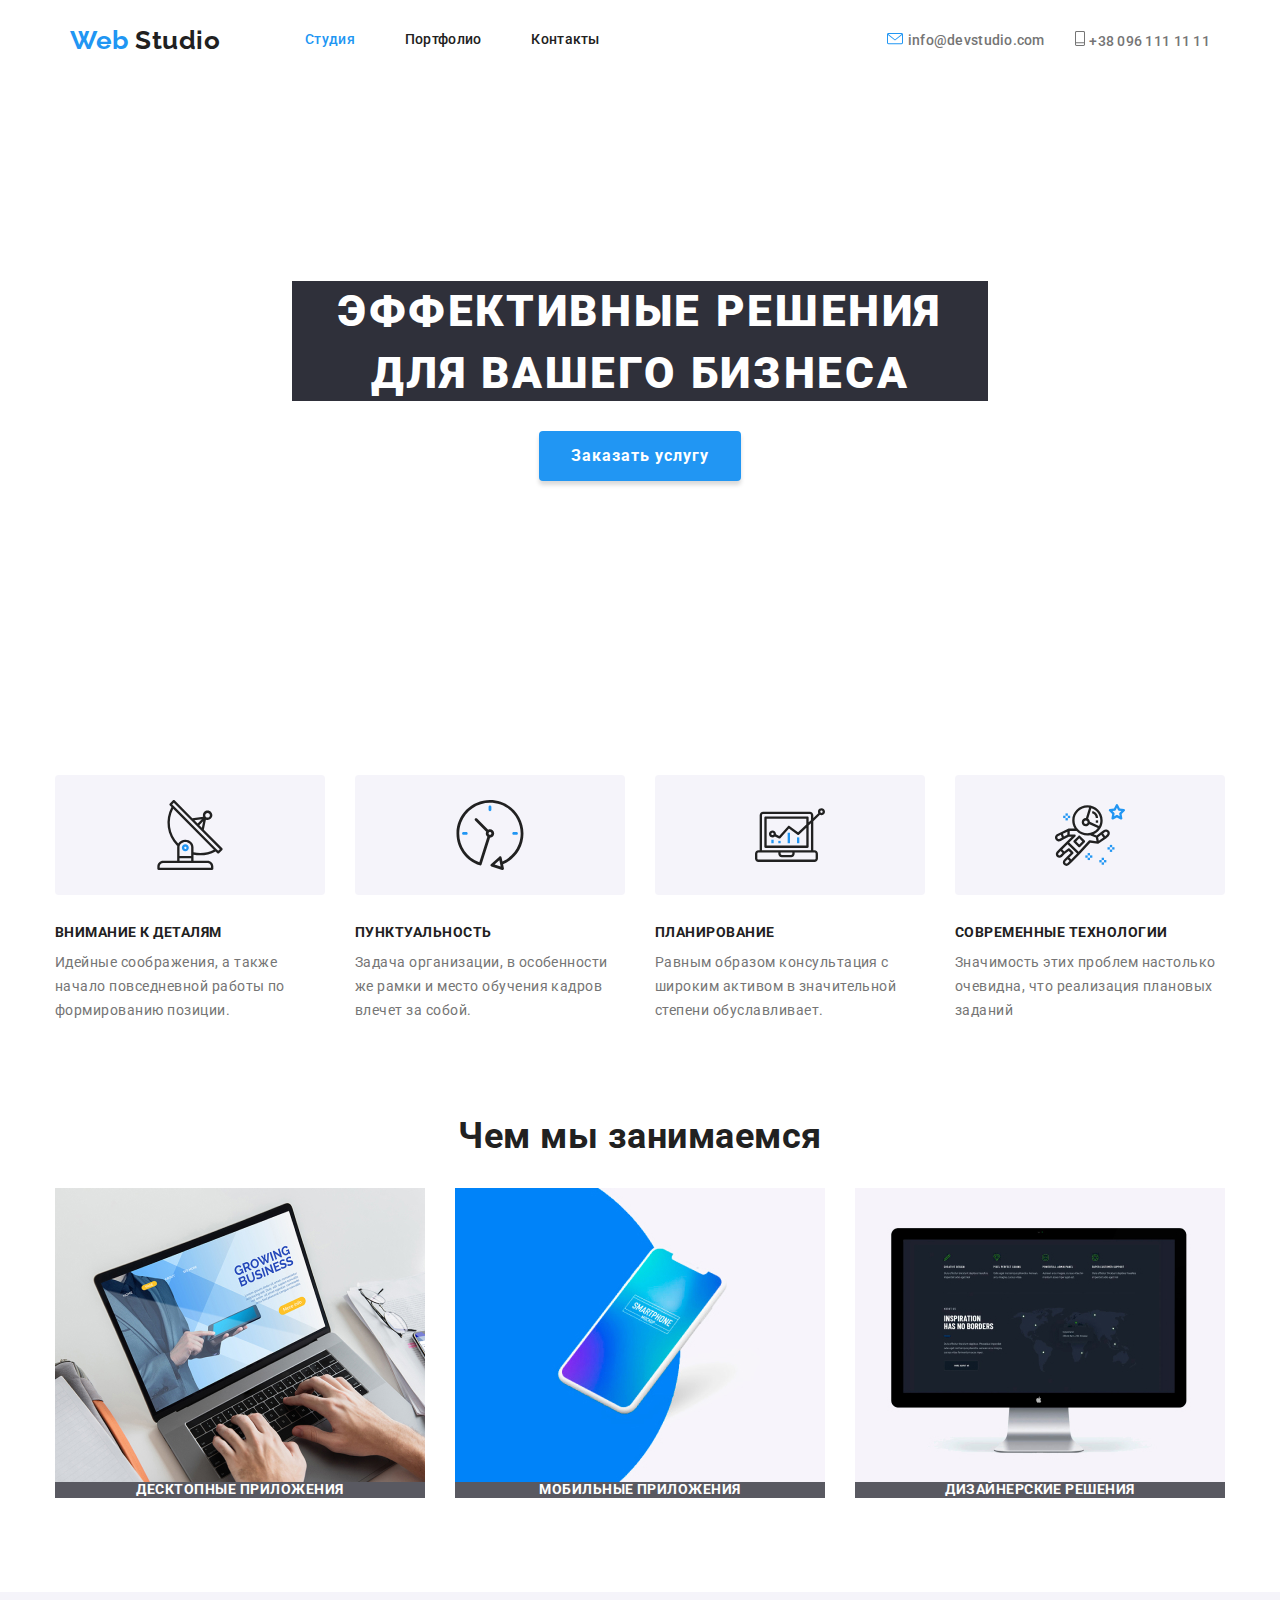
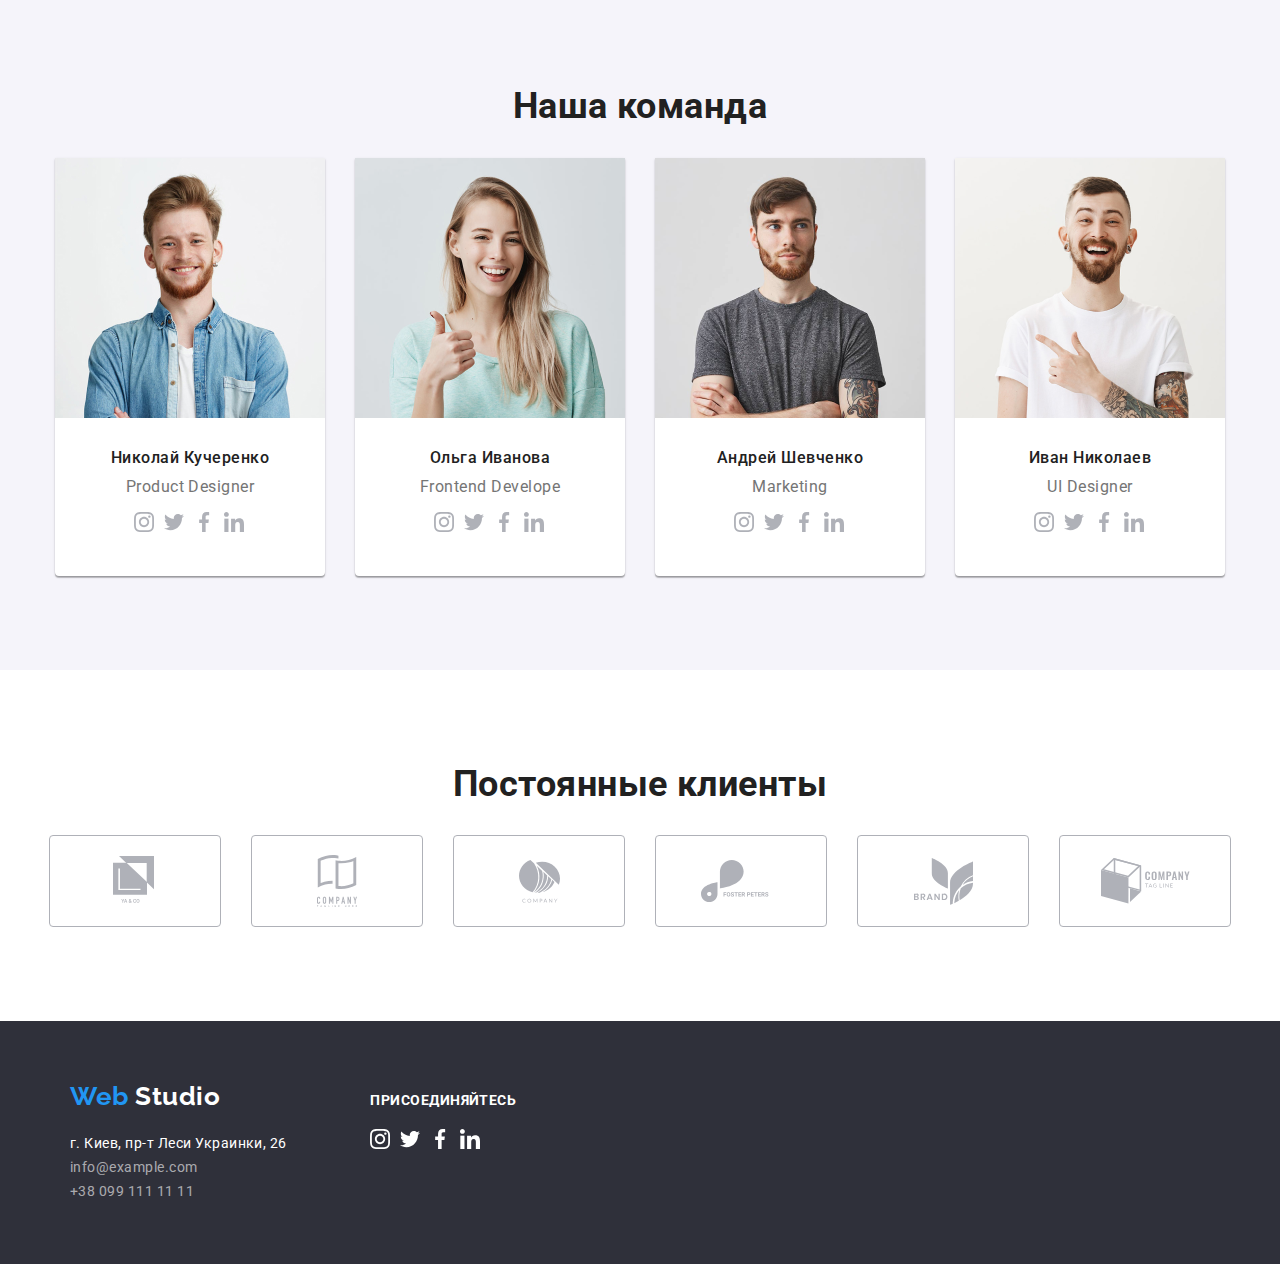
==== commit 35e2100f: "Updated css" ====
--- a/index.html
+++ b/index.html
@@ -57,32 +57,28 @@
       <section class="section feauturesec">
         <h2 hidden>Преймущества</h2>
         <ul class="features">
-          <li class="features-list">
-            <img class="features-pic" src="./img/sputnik1.svg" alt="Спутник" />
+          <li class="features-list sputnik">
             <h3 class="title">Внимание к деталям</h3>
             <p class="features-text">
               Идейные соображения, а также начало повседневной работы по
               формированию позиции.
             </p>
           </li>
-          <li class="features-list">
-            <img class="features-pic" src="./img/clocks1.svg" alt="Часы" />
+          <li class="features-list clocks">
             <h3 class="title">Пунктуальность</h3>
             <p class="features-text">
               Задача организации, в особенности же рамки и место обучения кадров
               влечет за собой.
             </p>
           </li>
-          <li class="features-list">
-            <img class="features-pic" src="./img/laptop1.svg" alt="Ноутбук" />
+          <li class="features-list laptop">
             <h3 class="title">Планирование</h3>
             <p class="features-text">
               Равным образом консультация с широким активом в значительной
               степени обуславливает.
             </p>
           </li>
-          <li class="features-list">
-            <img class="features-pic" src="./img/human1.svg" alt="Космонавт" />
+          <li class="features-list human">
             <h3 class="title">Современные технологии</h3>
             <p class="features-text">
               Значимость этих проблем настолько очевидна, что реализация
--- a/css/style.css
+++ b/css/style.css
@@ -12,8 +12,8 @@
   box-sizing: border-box;
 }
 *,
-*: :before,
-*: :after {
+*::before,
+*::after {
   box-sizing: inherit;
 }
 body {
@@ -48,6 +48,8 @@
 .button,
 .hero-button {
   font-family: inherit;
+
+  cursor: pointer;
 }
 /* Logo */
 .logo,
@@ -106,6 +108,8 @@
   font-size: 14px;
   line-height: 1.14;
   text-decoration: none;
+
+  cursor: pointer;
 }
 .site-nav .link:hover,
 .site-nav .link:focus,
@@ -194,6 +198,28 @@
   padding-top: 94px;
   padding-bottom: 47px;
 }
+.features-list::before {
+  display: block;
+  content: " ";
+  height: 120px;
+  background-color: #f5f4fa;
+  border-radius: 4px;
+
+  background-repeat: no-repeat;
+  background-position: center;
+}
+.sputnik::before {
+  background-image: url(../img/sputnik1.svg);
+}
+.clocks::before {
+  background-image: url(../img/clocks1.svg);
+}
+.laptop::before {
+  background-image: url(../img/laptop1.svg);
+}
+.human::before {
+  background-image: url(../img/human1.svg);
+}
 .features .features-list + .features-list {
   margin-left: 30px;
 }
@@ -202,14 +228,6 @@
   margin-top: 0;
   margin-bottom: 0;
   width: 270px;
-}
-.features-pic {
-  margin-left: auto;
-  margin-right: auto;
-  margin-bottom: 55px;
-
-  background: #f5f4fa;
-  border-radius: 4px;
 }
 .features .title,
 .picturetext {
@@ -223,8 +241,8 @@
 .picturetext {
   margin-bottom: 0px;
 }
-.title {
-  margin-top: 0;
+.features-list .title {
+  margin-top: 30px;
   margin-bottom: 10px;
 
   text-transform: uppercase;
@@ -411,6 +429,8 @@
 footer-social {
   justify-content: center;
   align-items: center;
+
+  cursor: pointer;
 }
 .social-network {
   display: block;
@@ -441,6 +461,9 @@
     0px 3px 1px rgba(0, 0, 0, 0.1);
   border-radius: 4px;
   padding: 6px 22px;
+
+  outline: none;
+  cursor: pointer;
 }
 .section .button:hover,
 .section .button:focus {
